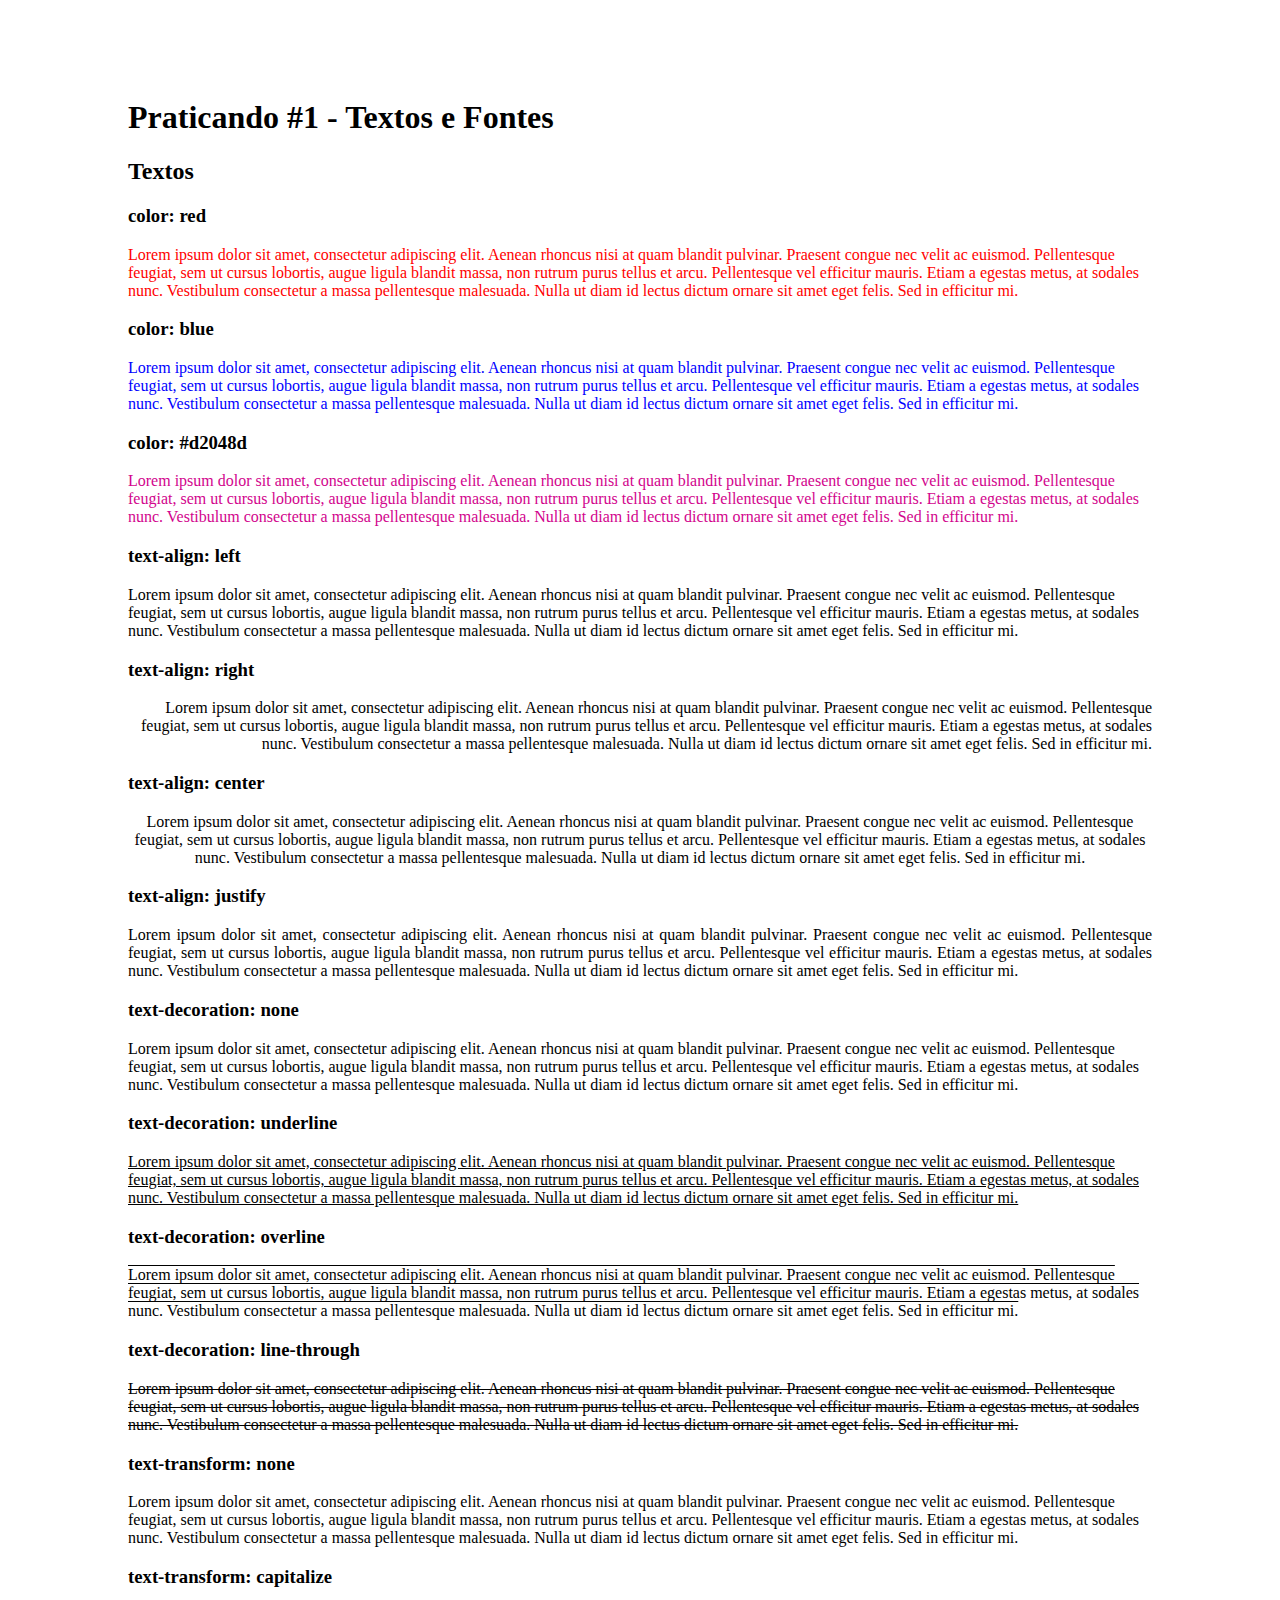
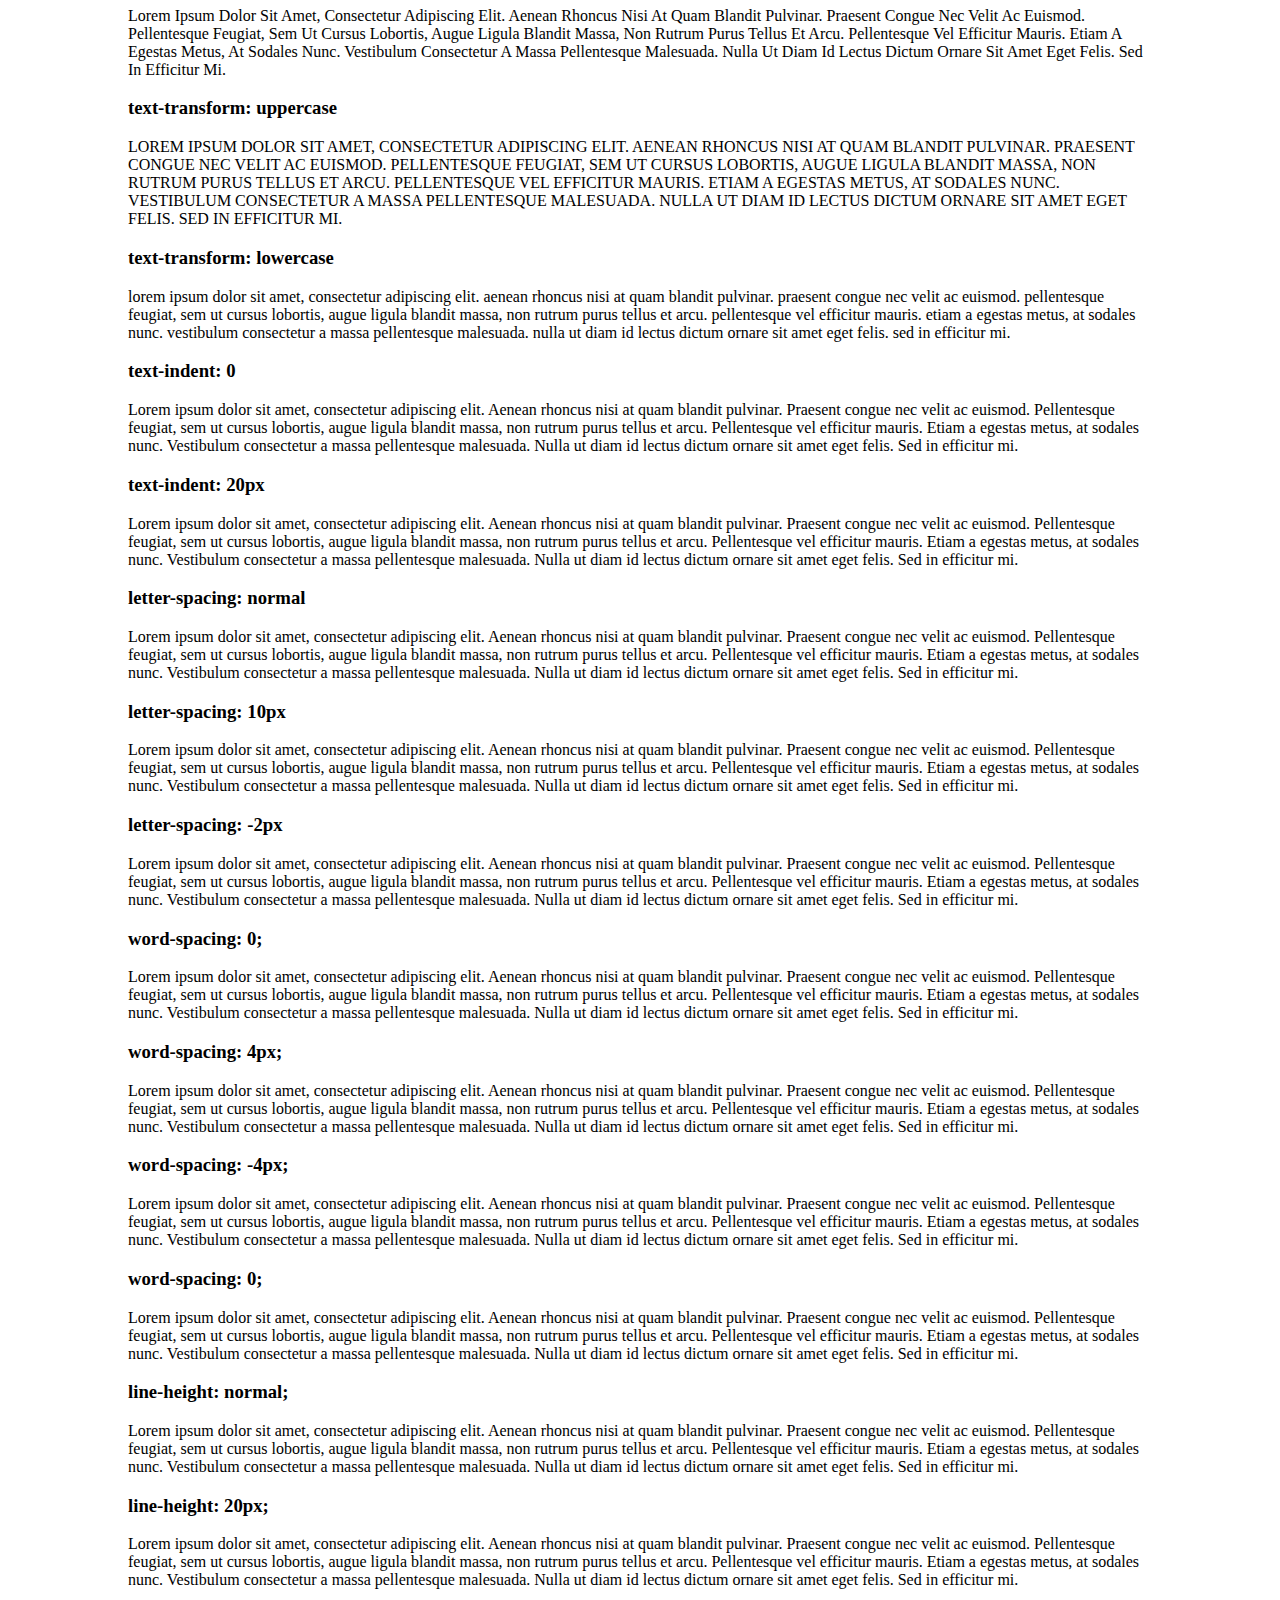
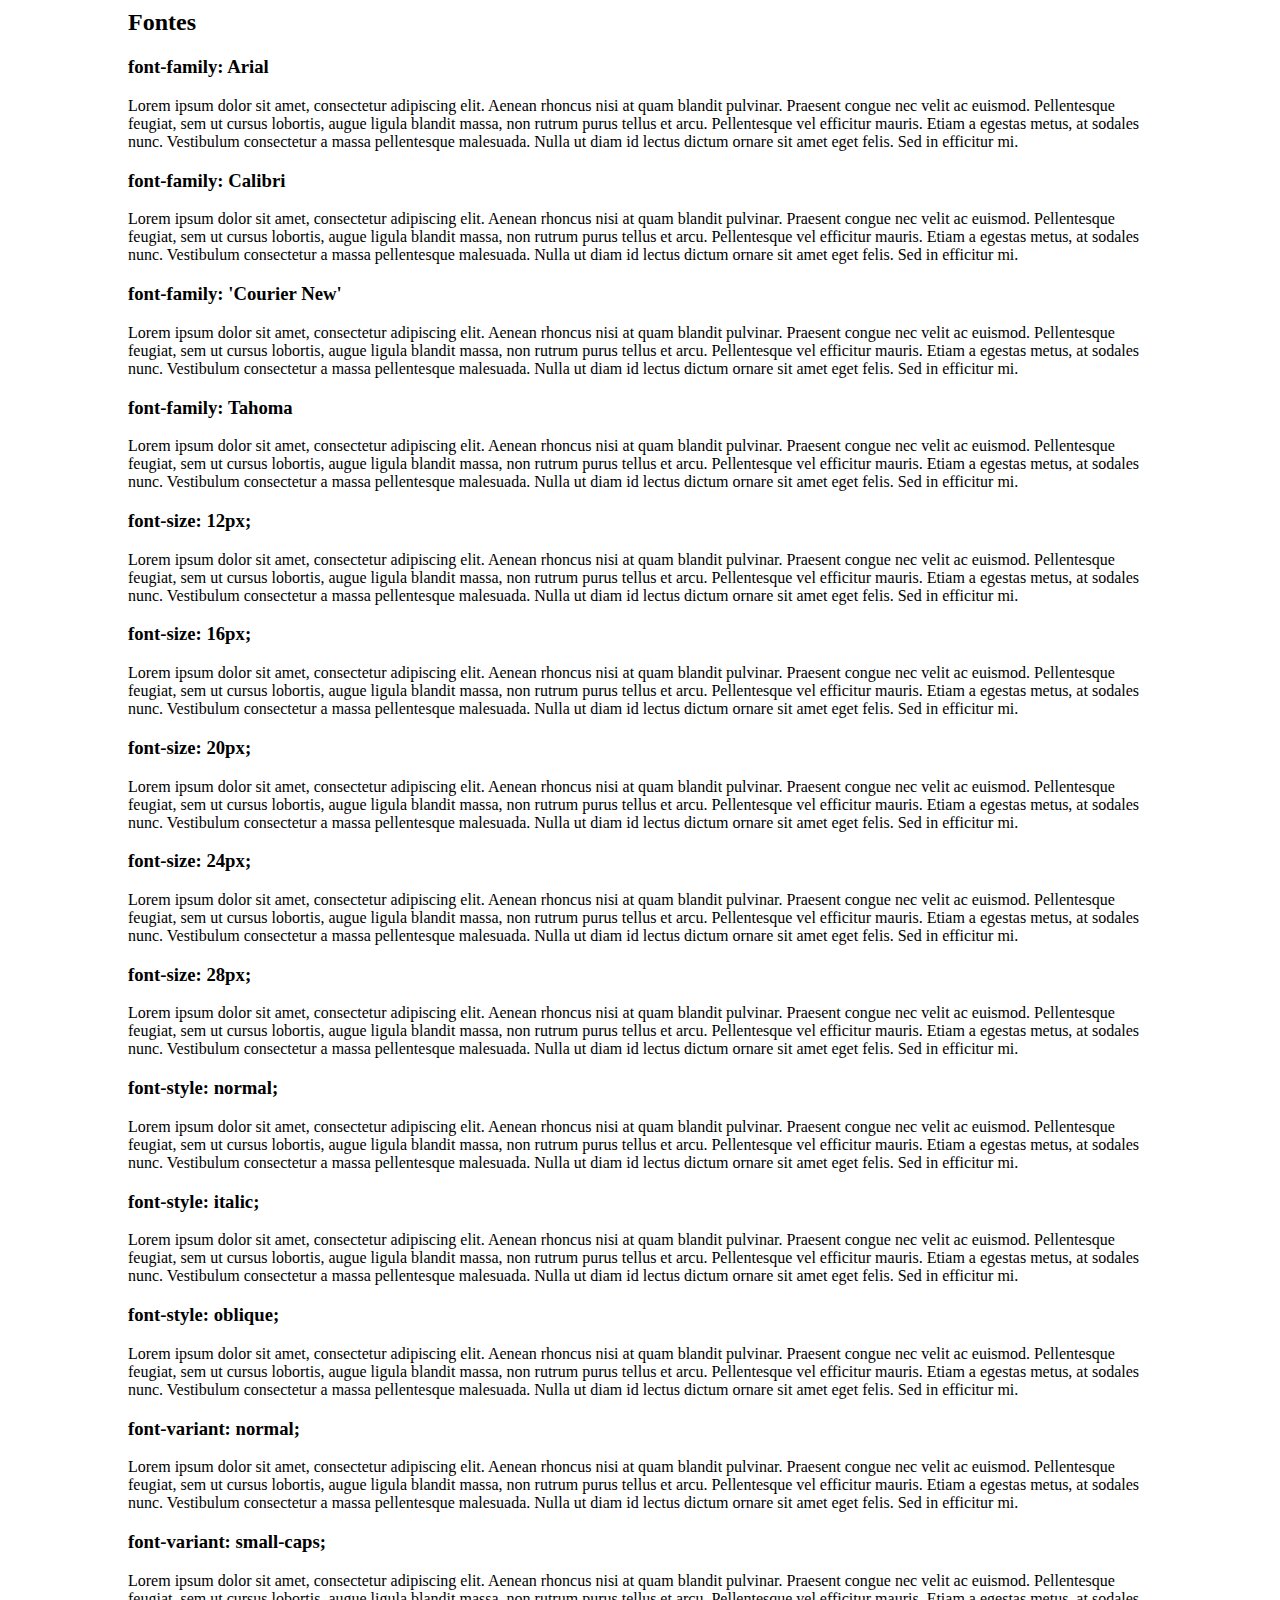
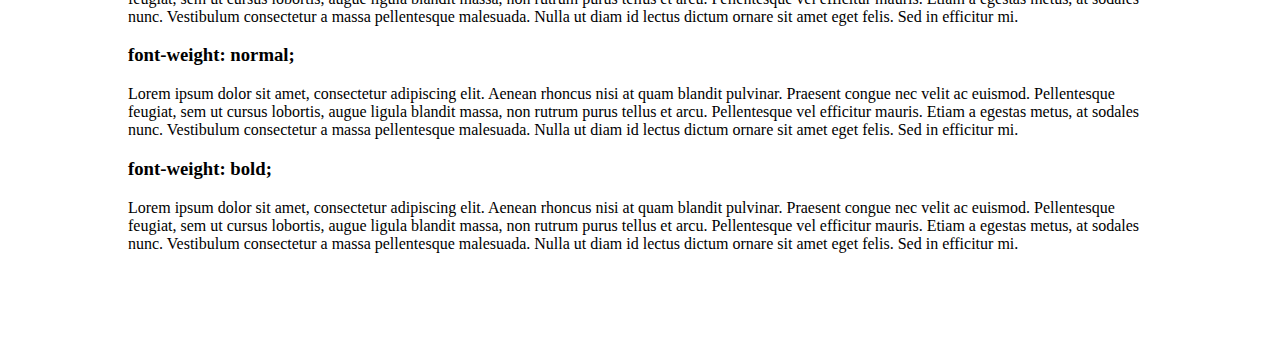
==== atividade_pratica_5/exercicio_1/main.html @ e0ffb527 "First commit" ====
<!DOCTYPE html>
<html lang="pt-br">

<head>
    <title>Exemplo de Textos e Fontes</title>
    <meta charset="UTF-8" />
    <meta name="viewport" content="width=device-width, initial-scale=1.0" />
    <style>
        body {
            padding-left: 60px;
            padding-right: 60px;
            padding-top: 50px;
            padding-bottom: 50px;
        }

        .caixa-branca {
            padding-left: 60px;
            padding-right: 60px;
            padding-top: 20px;
            padding-bottom: 20px;
        }
    </style>
</head>

<body>
    <div class="caixa-branca">
        <h1>Praticando #1 - Textos e Fontes</h1>
        <h2>Textos</h2>

        <h3>color: red</h3>
        <div class="red" style="color: red;">
            <p>
                Lorem ipsum dolor sit amet, consectetur adipiscing elit. Aenean rhoncus
                nisi at quam blandit pulvinar. Praesent congue nec velit ac euismod.
                Pellentesque feugiat, sem ut cursus lobortis, augue ligula blandit
                massa, non rutrum purus tellus et arcu. Pellentesque vel efficitur
                mauris. Etiam a egestas metus, at sodales nunc. Vestibulum consectetur a
                massa pellentesque malesuada. Nulla ut diam id lectus dictum ornare sit
                amet eget felis. Sed in efficitur mi.
            </p>
        </div>

        <h3>color: blue</h3>
        <div class="blue" style="color: blue;">
            <p>
                Lorem ipsum dolor sit amet, consectetur adipiscing elit. Aenean rhoncus
                nisi at quam blandit pulvinar. Praesent congue nec velit ac euismod.
                Pellentesque feugiat, sem ut cursus lobortis, augue ligula blandit
                massa, non rutrum purus tellus et arcu. Pellentesque vel efficitur
                mauris. Etiam a egestas metus, at sodales nunc. Vestibulum consectetur a
                massa pellentesque malesuada. Nulla ut diam id lectus dictum ornare sit
                amet eget felis. Sed in efficitur mi.
            </p>
        </div>
        
        <h3>color: #d2048d</h3>
        <div class="color1" style="color: #d2048d;">
            <p>
                Lorem ipsum dolor sit amet, consectetur adipiscing elit. Aenean rhoncus
                nisi at quam blandit pulvinar. Praesent congue nec velit ac euismod.
                Pellentesque feugiat, sem ut cursus lobortis, augue ligula blandit
                massa, non rutrum purus tellus et arcu. Pellentesque vel efficitur
                mauris. Etiam a egestas metus, at sodales nunc. Vestibulum consectetur a
                massa pellentesque malesuada. Nulla ut diam id lectus dictum ornare sit
                amet eget felis. Sed in efficitur mi.
            </p>
        </div>
        

        <h3>text-align: left</h3>
        <div style="text-align: left;">
            <p>
                Lorem ipsum dolor sit amet, consectetur adipiscing elit. Aenean rhoncus
                nisi at quam blandit pulvinar. Praesent congue nec velit ac euismod.
                Pellentesque feugiat, sem ut cursus lobortis, augue ligula blandit
                massa, non rutrum purus tellus et arcu. Pellentesque vel efficitur
                mauris. Etiam a egestas metus, at sodales nunc. Vestibulum consectetur a
                massa pellentesque malesuada. Nulla ut diam id lectus dictum ornare sit
                amet eget felis. Sed in efficitur mi.
            </p>
        </div>
        
        <h3>text-align: right</h3>
        <div style="text-align: right;">
            <p>
                Lorem ipsum dolor sit amet, consectetur adipiscing elit. Aenean rhoncus
                nisi at quam blandit pulvinar. Praesent congue nec velit ac euismod.
                Pellentesque feugiat, sem ut cursus lobortis, augue ligula blandit
                massa, non rutrum purus tellus et arcu. Pellentesque vel efficitur
                mauris. Etiam a egestas metus, at sodales nunc. Vestibulum consectetur a
                massa pellentesque malesuada. Nulla ut diam id lectus dictum ornare sit
                amet eget felis. Sed in efficitur mi.
            </p>
        </div>
        
        <h3>text-align: center</h3>
        <div style="text-align: center;">
            <p>
                Lorem ipsum dolor sit amet, consectetur adipiscing elit. Aenean rhoncus
                nisi at quam blandit pulvinar. Praesent congue nec velit ac euismod.
                Pellentesque feugiat, sem ut cursus lobortis, augue ligula blandit
                massa, non rutrum purus tellus et arcu. Pellentesque vel efficitur
                mauris. Etiam a egestas metus, at sodales nunc. Vestibulum consectetur a
                massa pellentesque malesuada. Nulla ut diam id lectus dictum ornare sit
                amet eget felis. Sed in efficitur mi.
            </p>
        </div>
        
        <h3>text-align: justify</h3>
        <div style="text-align: justify;">
            <p>
                Lorem ipsum dolor sit amet, consectetur adipiscing elit. Aenean rhoncus
                nisi at quam blandit pulvinar. Praesent congue nec velit ac euismod.
                Pellentesque feugiat, sem ut cursus lobortis, augue ligula blandit
                massa, non rutrum purus tellus et arcu. Pellentesque vel efficitur
                mauris. Etiam a egestas metus, at sodales nunc. Vestibulum consectetur a
                massa pellentesque malesuada. Nulla ut diam id lectus dictum ornare sit
                amet eget felis. Sed in efficitur mi.
            </p>
        </div>
        
        <h3>text-decoration: none</h3>
        <div style="text-decoration: none;">
            <p>
                Lorem ipsum dolor sit amet, consectetur adipiscing elit. Aenean rhoncus
                nisi at quam blandit pulvinar. Praesent congue nec velit ac euismod.
                Pellentesque feugiat, sem ut cursus lobortis, augue ligula blandit
                massa, non rutrum purus tellus et arcu. Pellentesque vel efficitur
                mauris. Etiam a egestas metus, at sodales nunc. Vestibulum consectetur a
                massa pellentesque malesuada. Nulla ut diam id lectus dictum ornare sit
                amet eget felis. Sed in efficitur mi.
            </p>
        </div>
        
        <h3>text-decoration: underline</h3>
        <div style="text-decoration: underline;">
 <p>
            Lorem ipsum dolor sit amet, consectetur adipiscing elit. Aenean rhoncus
            nisi at quam blandit pulvinar. Praesent congue nec velit ac euismod.
            Pellentesque feugiat, sem ut cursus lobortis, augue ligula blandit
            massa, non rutrum purus tellus et arcu. Pellentesque vel efficitur
            mauris. Etiam a egestas metus, at sodales nunc. Vestibulum consectetur a
            massa pellentesque malesuada. Nulla ut diam id lectus dictum ornare sit
            amet eget felis. Sed in efficitur mi.
        </p>
        </div>
       
        <h3>text-decoration: overline</h3>
        <div style="text-decoration: overline;">
<p>
            Lorem ipsum dolor sit amet, consectetur adipiscing elit. Aenean rhoncus
            nisi at quam blandit pulvinar. Praesent congue nec velit ac euismod.
            Pellentesque feugiat, sem ut cursus lobortis, augue ligula blandit
            massa, non rutrum purus tellus et arcu. Pellentesque vel efficitur
            mauris. Etiam a egestas metus, at sodales nunc. Vestibulum consectetur a
            massa pellentesque malesuada. Nulla ut diam id lectus dictum ornare sit
            amet eget felis. Sed in efficitur mi.
        </p>
        </div>
        
        <h3>text-decoration: line-through</h3>
        <div style="text-decoration: line-through;">
<p>
            Lorem ipsum dolor sit amet, consectetur adipiscing elit. Aenean rhoncus
            nisi at quam blandit pulvinar. Praesent congue nec velit ac euismod.
            Pellentesque feugiat, sem ut cursus lobortis, augue ligula blandit
            massa, non rutrum purus tellus et arcu. Pellentesque vel efficitur
            mauris. Etiam a egestas metus, at sodales nunc. Vestibulum consectetur a
            massa pellentesque malesuada. Nulla ut diam id lectus dictum ornare sit
            amet eget felis. Sed in efficitur mi.
        </p>
        </div>
        
        <h3>text-transform: none</h3>
        <div style="text-transform: none;">
<p>
            Lorem ipsum dolor sit amet, consectetur adipiscing elit. Aenean rhoncus
            nisi at quam blandit pulvinar. Praesent congue nec velit ac euismod.
            Pellentesque feugiat, sem ut cursus lobortis, augue ligula blandit
            massa, non rutrum purus tellus et arcu. Pellentesque vel efficitur
            mauris. Etiam a egestas metus, at sodales nunc. Vestibulum consectetur a
            massa pellentesque malesuada. Nulla ut diam id lectus dictum ornare sit
            amet eget felis. Sed in efficitur mi.
        </p>
        </div>
        
        <h3>text-transform: capitalize</h3>
        <div style="text-transform: capitalize;">
<p>
            Lorem ipsum dolor sit amet, consectetur adipiscing elit. Aenean rhoncus
            nisi at quam blandit pulvinar. Praesent congue nec velit ac euismod.
            Pellentesque feugiat, sem ut cursus lobortis, augue ligula blandit
            massa, non rutrum purus tellus et arcu. Pellentesque vel efficitur
            mauris. Etiam a egestas metus, at sodales nunc. Vestibulum consectetur a
            massa pellentesque malesuada. Nulla ut diam id lectus dictum ornare sit
            amet eget felis. Sed in efficitur mi.
        </p>
        </div>
        
        <h3>text-transform: uppercase</h3>
        <div style="text-transform: uppercase;">
<p>
            Lorem ipsum dolor sit amet, consectetur adipiscing elit. Aenean rhoncus
            nisi at quam blandit pulvinar. Praesent congue nec velit ac euismod.
            Pellentesque feugiat, sem ut cursus lobortis, augue ligula blandit
            massa, non rutrum purus tellus et arcu. Pellentesque vel efficitur
            mauris. Etiam a egestas metus, at sodales nunc. Vestibulum consectetur a
            massa pellentesque malesuada. Nulla ut diam id lectus dictum ornare sit
            amet eget felis. Sed in efficitur mi.
        </p>
        </div>
        
        <h3>text-transform: lowercase</h3>
        <div style="text-transform: lowercase;">
<p>
            Lorem ipsum dolor sit amet, consectetur adipiscing elit. Aenean rhoncus
            nisi at quam blandit pulvinar. Praesent congue nec velit ac euismod.
            Pellentesque feugiat, sem ut cursus lobortis, augue ligula blandit
            massa, non rutrum purus tellus et arcu. Pellentesque vel efficitur
            mauris. Etiam a egestas metus, at sodales nunc. Vestibulum consectetur a
            massa pellentesque malesuada. Nulla ut diam id lectus dictum ornare sit
            amet eget felis. Sed in efficitur mi.
        </p>
        </div>
        
        <h3>text-indent: 0</h3>
        <div style="text-indent: 0;">
<p>
            Lorem ipsum dolor sit amet, consectetur adipiscing elit. Aenean rhoncus
            nisi at quam blandit pulvinar. Praesent congue nec velit ac euismod.
            Pellentesque feugiat, sem ut cursus lobortis, augue ligula blandit
            massa, non rutrum purus tellus et arcu. Pellentesque vel efficitur
            mauris. Etiam a egestas metus, at sodales nunc. Vestibulum consectetur a
            massa pellentesque malesuada. Nulla ut diam id lectus dictum ornare sit
            amet eget felis. Sed in efficitur mi.
        </p>
        </div>
        
        <h3>text-indent: 20px</h3>
        <p>
            Lorem ipsum dolor sit amet, consectetur adipiscing elit. Aenean rhoncus
            nisi at quam blandit pulvinar. Praesent congue nec velit ac euismod.
            Pellentesque feugiat, sem ut cursus lobortis, augue ligula blandit
            massa, non rutrum purus tellus et arcu. Pellentesque vel efficitur
            mauris. Etiam a egestas metus, at sodales nunc. Vestibulum consectetur a
            massa pellentesque malesuada. Nulla ut diam id lectus dictum ornare sit
            amet eget felis. Sed in efficitur mi.
        </p>
        <h3>letter-spacing: normal</h3>
        <p>
            Lorem ipsum dolor sit amet, consectetur adipiscing elit. Aenean rhoncus
            nisi at quam blandit pulvinar. Praesent congue nec velit ac euismod.
            Pellentesque feugiat, sem ut cursus lobortis, augue ligula blandit
            massa, non rutrum purus tellus et arcu. Pellentesque vel efficitur
            mauris. Etiam a egestas metus, at sodales nunc. Vestibulum consectetur a
            massa pellentesque malesuada. Nulla ut diam id lectus dictum ornare sit
            amet eget felis. Sed in efficitur mi.
        </p>
        <h3>letter-spacing: 10px</h3>
        <p>
            Lorem ipsum dolor sit amet, consectetur adipiscing elit. Aenean rhoncus
            nisi at quam blandit pulvinar. Praesent congue nec velit ac euismod.
            Pellentesque feugiat, sem ut cursus lobortis, augue ligula blandit
            massa, non rutrum purus tellus et arcu. Pellentesque vel efficitur
            mauris. Etiam a egestas metus, at sodales nunc. Vestibulum consectetur a
            massa pellentesque malesuada. Nulla ut diam id lectus dictum ornare sit
            amet eget felis. Sed in efficitur mi.
        </p>
        <h3>letter-spacing: -2px</h3>
        <p>
            Lorem ipsum dolor sit amet, consectetur adipiscing elit. Aenean rhoncus
            nisi at quam blandit pulvinar. Praesent congue nec velit ac euismod.
            Pellentesque feugiat, sem ut cursus lobortis, augue ligula blandit
            massa, non rutrum purus tellus et arcu. Pellentesque vel efficitur
            mauris. Etiam a egestas metus, at sodales nunc. Vestibulum consectetur a
            massa pellentesque malesuada. Nulla ut diam id lectus dictum ornare sit
            amet eget felis. Sed in efficitur mi.
        </p>
        <h3>word-spacing: 0;</h3>
        <p>
            Lorem ipsum dolor sit amet, consectetur adipiscing elit. Aenean rhoncus
            nisi at quam blandit pulvinar. Praesent congue nec velit ac euismod.
            Pellentesque feugiat, sem ut cursus lobortis, augue ligula blandit
            massa, non rutrum purus tellus et arcu. Pellentesque vel efficitur
            mauris. Etiam a egestas metus, at sodales nunc. Vestibulum consectetur a
            massa pellentesque malesuada. Nulla ut diam id lectus dictum ornare sit
            amet eget felis. Sed in efficitur mi.
        </p>
        <h3>word-spacing: 4px;</h3>
        <p>
            Lorem ipsum dolor sit amet, consectetur adipiscing elit. Aenean rhoncus
            nisi at quam blandit pulvinar. Praesent congue nec velit ac euismod.
            Pellentesque feugiat, sem ut cursus lobortis, augue ligula blandit
            massa, non rutrum purus tellus et arcu. Pellentesque vel efficitur
            mauris. Etiam a egestas metus, at sodales nunc. Vestibulum consectetur a
            massa pellentesque malesuada. Nulla ut diam id lectus dictum ornare sit
            amet eget felis. Sed in efficitur mi.
        </p>
        <h3>word-spacing: -4px;</h3>
        <p>
            Lorem ipsum dolor sit amet, consectetur adipiscing elit. Aenean rhoncus
            nisi at quam blandit pulvinar. Praesent congue nec velit ac euismod.
            Pellentesque feugiat, sem ut cursus lobortis, augue ligula blandit
            massa, non rutrum purus tellus et arcu. Pellentesque vel efficitur
            mauris. Etiam a egestas metus, at sodales nunc. Vestibulum consectetur a
            massa pellentesque malesuada. Nulla ut diam id lectus dictum ornare sit
            amet eget felis. Sed in efficitur mi.
        </p>
        <h3>word-spacing: 0;</h3>
        <p>
            Lorem ipsum dolor sit amet, consectetur adipiscing elit. Aenean rhoncus
            nisi at quam blandit pulvinar. Praesent congue nec velit ac euismod.
            Pellentesque feugiat, sem ut cursus lobortis, augue ligula blandit
            massa, non rutrum purus tellus et arcu. Pellentesque vel efficitur
            mauris. Etiam a egestas metus, at sodales nunc. Vestibulum consectetur a
            massa pellentesque malesuada. Nulla ut diam id lectus dictum ornare sit
            amet eget felis. Sed in efficitur mi.
        </p>
        <h3>line-height: normal;</h3>
        <p>
            Lorem ipsum dolor sit amet, consectetur adipiscing elit. Aenean rhoncus
            nisi at quam blandit pulvinar. Praesent congue nec velit ac euismod.
            Pellentesque feugiat, sem ut cursus lobortis, augue ligula blandit
            massa, non rutrum purus tellus et arcu. Pellentesque vel efficitur
            mauris. Etiam a egestas metus, at sodales nunc. Vestibulum consectetur a
            massa pellentesque malesuada. Nulla ut diam id lectus dictum ornare sit
            amet eget felis. Sed in efficitur mi.
        </p>
        <h3>line-height: 20px;</h3>
        <p>
            Lorem ipsum dolor sit amet, consectetur adipiscing elit. Aenean rhoncus
            nisi at quam blandit pulvinar. Praesent congue nec velit ac euismod.
            Pellentesque feugiat, sem ut cursus lobortis, augue ligula blandit
            massa, non rutrum purus tellus et arcu. Pellentesque vel efficitur
            mauris. Etiam a egestas metus, at sodales nunc. Vestibulum consectetur a
            massa pellentesque malesuada. Nulla ut diam id lectus dictum ornare sit
            amet eget felis. Sed in efficitur mi.
        </p>

        <h2>Fontes</h2>

        <h3>font-family: Arial</h3>
        <p>
            Lorem ipsum dolor sit amet, consectetur adipiscing elit. Aenean rhoncus
            nisi at quam blandit pulvinar. Praesent congue nec velit ac euismod.
            Pellentesque feugiat, sem ut cursus lobortis, augue ligula blandit
            massa, non rutrum purus tellus et arcu. Pellentesque vel efficitur
            mauris. Etiam a egestas metus, at sodales nunc. Vestibulum consectetur a
            massa pellentesque malesuada. Nulla ut diam id lectus dictum ornare sit
            amet eget felis. Sed in efficitur mi.
        </p>
        <h3>font-family: Calibri</h3>
        <p>
            Lorem ipsum dolor sit amet, consectetur adipiscing elit. Aenean rhoncus
            nisi at quam blandit pulvinar. Praesent congue nec velit ac euismod.
            Pellentesque feugiat, sem ut cursus lobortis, augue ligula blandit
            massa, non rutrum purus tellus et arcu. Pellentesque vel efficitur
            mauris. Etiam a egestas metus, at sodales nunc. Vestibulum consectetur a
            massa pellentesque malesuada. Nulla ut diam id lectus dictum ornare sit
            amet eget felis. Sed in efficitur mi.
        </p>
        <h3>font-family: 'Courier New'</h3>
        <p>
            Lorem ipsum dolor sit amet, consectetur adipiscing elit. Aenean rhoncus
            nisi at quam blandit pulvinar. Praesent congue nec velit ac euismod.
            Pellentesque feugiat, sem ut cursus lobortis, augue ligula blandit
            massa, non rutrum purus tellus et arcu. Pellentesque vel efficitur
            mauris. Etiam a egestas metus, at sodales nunc. Vestibulum consectetur a
            massa pellentesque malesuada. Nulla ut diam id lectus dictum ornare sit
            amet eget felis. Sed in efficitur mi.
        </p>
        <h3>font-family: Tahoma</h3>
        <p>
            Lorem ipsum dolor sit amet, consectetur adipiscing elit. Aenean rhoncus
            nisi at quam blandit pulvinar. Praesent congue nec velit ac euismod.
            Pellentesque feugiat, sem ut cursus lobortis, augue ligula blandit
            massa, non rutrum purus tellus et arcu. Pellentesque vel efficitur
            mauris. Etiam a egestas metus, at sodales nunc. Vestibulum consectetur a
            massa pellentesque malesuada. Nulla ut diam id lectus dictum ornare sit
            amet eget felis. Sed in efficitur mi.
        </p>
        <h3>font-size: 12px;</h3>
        <p>
            Lorem ipsum dolor sit amet, consectetur adipiscing elit. Aenean rhoncus
            nisi at quam blandit pulvinar. Praesent congue nec velit ac euismod.
            Pellentesque feugiat, sem ut cursus lobortis, augue ligula blandit
            massa, non rutrum purus tellus et arcu. Pellentesque vel efficitur
            mauris. Etiam a egestas metus, at sodales nunc. Vestibulum consectetur a
            massa pellentesque malesuada. Nulla ut diam id lectus dictum ornare sit
            amet eget felis. Sed in efficitur mi.
        </p>
        <h3>font-size: 16px;</h3>
        <p>
            Lorem ipsum dolor sit amet, consectetur adipiscing elit. Aenean rhoncus
            nisi at quam blandit pulvinar. Praesent congue nec velit ac euismod.
            Pellentesque feugiat, sem ut cursus lobortis, augue ligula blandit
            massa, non rutrum purus tellus et arcu. Pellentesque vel efficitur
            mauris. Etiam a egestas metus, at sodales nunc. Vestibulum consectetur a
            massa pellentesque malesuada. Nulla ut diam id lectus dictum ornare sit
            amet eget felis. Sed in efficitur mi.
        </p>
        <h3>font-size: 20px;</h3>
        <p>
            Lorem ipsum dolor sit amet, consectetur adipiscing elit. Aenean rhoncus
            nisi at quam blandit pulvinar. Praesent congue nec velit ac euismod.
            Pellentesque feugiat, sem ut cursus lobortis, augue ligula blandit
            massa, non rutrum purus tellus et arcu. Pellentesque vel efficitur
            mauris. Etiam a egestas metus, at sodales nunc. Vestibulum consectetur a
            massa pellentesque malesuada. Nulla ut diam id lectus dictum ornare sit
            amet eget felis. Sed in efficitur mi.
        </p>
        <h3>font-size: 24px;</h3>
        <p>
            Lorem ipsum dolor sit amet, consectetur adipiscing elit. Aenean rhoncus
            nisi at quam blandit pulvinar. Praesent congue nec velit ac euismod.
            Pellentesque feugiat, sem ut cursus lobortis, augue ligula blandit
            massa, non rutrum purus tellus et arcu. Pellentesque vel efficitur
            mauris. Etiam a egestas metus, at sodales nunc. Vestibulum consectetur a
            massa pellentesque malesuada. Nulla ut diam id lectus dictum ornare sit
            amet eget felis. Sed in efficitur mi.
        </p>
        <h3>font-size: 28px;</h3>
        <p>
            Lorem ipsum dolor sit amet, consectetur adipiscing elit. Aenean rhoncus
            nisi at quam blandit pulvinar. Praesent congue nec velit ac euismod.
            Pellentesque feugiat, sem ut cursus lobortis, augue ligula blandit
            massa, non rutrum purus tellus et arcu. Pellentesque vel efficitur
            mauris. Etiam a egestas metus, at sodales nunc. Vestibulum consectetur a
            massa pellentesque malesuada. Nulla ut diam id lectus dictum ornare sit
            amet eget felis. Sed in efficitur mi.
        </p>
        <h3>font-style: normal;</h3>
        <p>
            Lorem ipsum dolor sit amet, consectetur adipiscing elit. Aenean rhoncus
            nisi at quam blandit pulvinar. Praesent congue nec velit ac euismod.
            Pellentesque feugiat, sem ut cursus lobortis, augue ligula blandit
            massa, non rutrum purus tellus et arcu. Pellentesque vel efficitur
            mauris. Etiam a egestas metus, at sodales nunc. Vestibulum consectetur a
            massa pellentesque malesuada. Nulla ut diam id lectus dictum ornare sit
            amet eget felis. Sed in efficitur mi.
        </p>
        <h3>font-style: italic;</h3>
        <p>
            Lorem ipsum dolor sit amet, consectetur adipiscing elit. Aenean rhoncus
            nisi at quam blandit pulvinar. Praesent congue nec velit ac euismod.
            Pellentesque feugiat, sem ut cursus lobortis, augue ligula blandit
            massa, non rutrum purus tellus et arcu. Pellentesque vel efficitur
            mauris. Etiam a egestas metus, at sodales nunc. Vestibulum consectetur a
            massa pellentesque malesuada. Nulla ut diam id lectus dictum ornare sit
            amet eget felis. Sed in efficitur mi.
        </p>
        <h3>font-style: oblique;</h3>
        <p>
            Lorem ipsum dolor sit amet, consectetur adipiscing elit. Aenean rhoncus
            nisi at quam blandit pulvinar. Praesent congue nec velit ac euismod.
            Pellentesque feugiat, sem ut cursus lobortis, augue ligula blandit
            massa, non rutrum purus tellus et arcu. Pellentesque vel efficitur
            mauris. Etiam a egestas metus, at sodales nunc. Vestibulum consectetur a
            massa pellentesque malesuada. Nulla ut diam id lectus dictum ornare sit
            amet eget felis. Sed in efficitur mi.
        </p>
        <h3>font-variant: normal;</h3>
        <p>
            Lorem ipsum dolor sit amet, consectetur adipiscing elit. Aenean rhoncus
            nisi at quam blandit pulvinar. Praesent congue nec velit ac euismod.
            Pellentesque feugiat, sem ut cursus lobortis, augue ligula blandit
            massa, non rutrum purus tellus et arcu. Pellentesque vel efficitur
            mauris. Etiam a egestas metus, at sodales nunc. Vestibulum consectetur a
            massa pellentesque malesuada. Nulla ut diam id lectus dictum ornare sit
            amet eget felis. Sed in efficitur mi.
        </p>
        <h3>font-variant: small-caps;</h3>
        <p>
            Lorem ipsum dolor sit amet, consectetur adipiscing elit. Aenean rhoncus
            nisi at quam blandit pulvinar. Praesent congue nec velit ac euismod.
            Pellentesque feugiat, sem ut cursus lobortis, augue ligula blandit
            massa, non rutrum purus tellus et arcu. Pellentesque vel efficitur
            mauris. Etiam a egestas metus, at sodales nunc. Vestibulum consectetur a
            massa pellentesque malesuada. Nulla ut diam id lectus dictum ornare sit
            amet eget felis. Sed in efficitur mi.
        </p>
        <h3>font-weight: normal;</h3>
        <p>
            Lorem ipsum dolor sit amet, consectetur adipiscing elit. Aenean rhoncus
            nisi at quam blandit pulvinar. Praesent congue nec velit ac euismod.
            Pellentesque feugiat, sem ut cursus lobortis, augue ligula blandit
            massa, non rutrum purus tellus et arcu. Pellentesque vel efficitur
            mauris. Etiam a egestas metus, at sodales nunc. Vestibulum consectetur a
            massa pellentesque malesuada. Nulla ut diam id lectus dictum ornare sit
            amet eget felis. Sed in efficitur mi.
        </p>
        <h3>font-weight: bold;</h3>
        <p>
            Lorem ipsum dolor sit amet, consectetur adipiscing elit. Aenean rhoncus
            nisi at quam blandit pulvinar. Praesent congue nec velit ac euismod.
            Pellentesque feugiat, sem ut cursus lobortis, augue ligula blandit
            massa, non rutrum purus tellus et arcu. Pellentesque vel efficitur
            mauris. Etiam a egestas metus, at sodales nunc. Vestibulum consectetur a
            massa pellentesque malesuada. Nulla ut diam id lectus dictum ornare sit
            amet eget felis. Sed in efficitur mi.
        </p>
    </div>
</body>

</html>
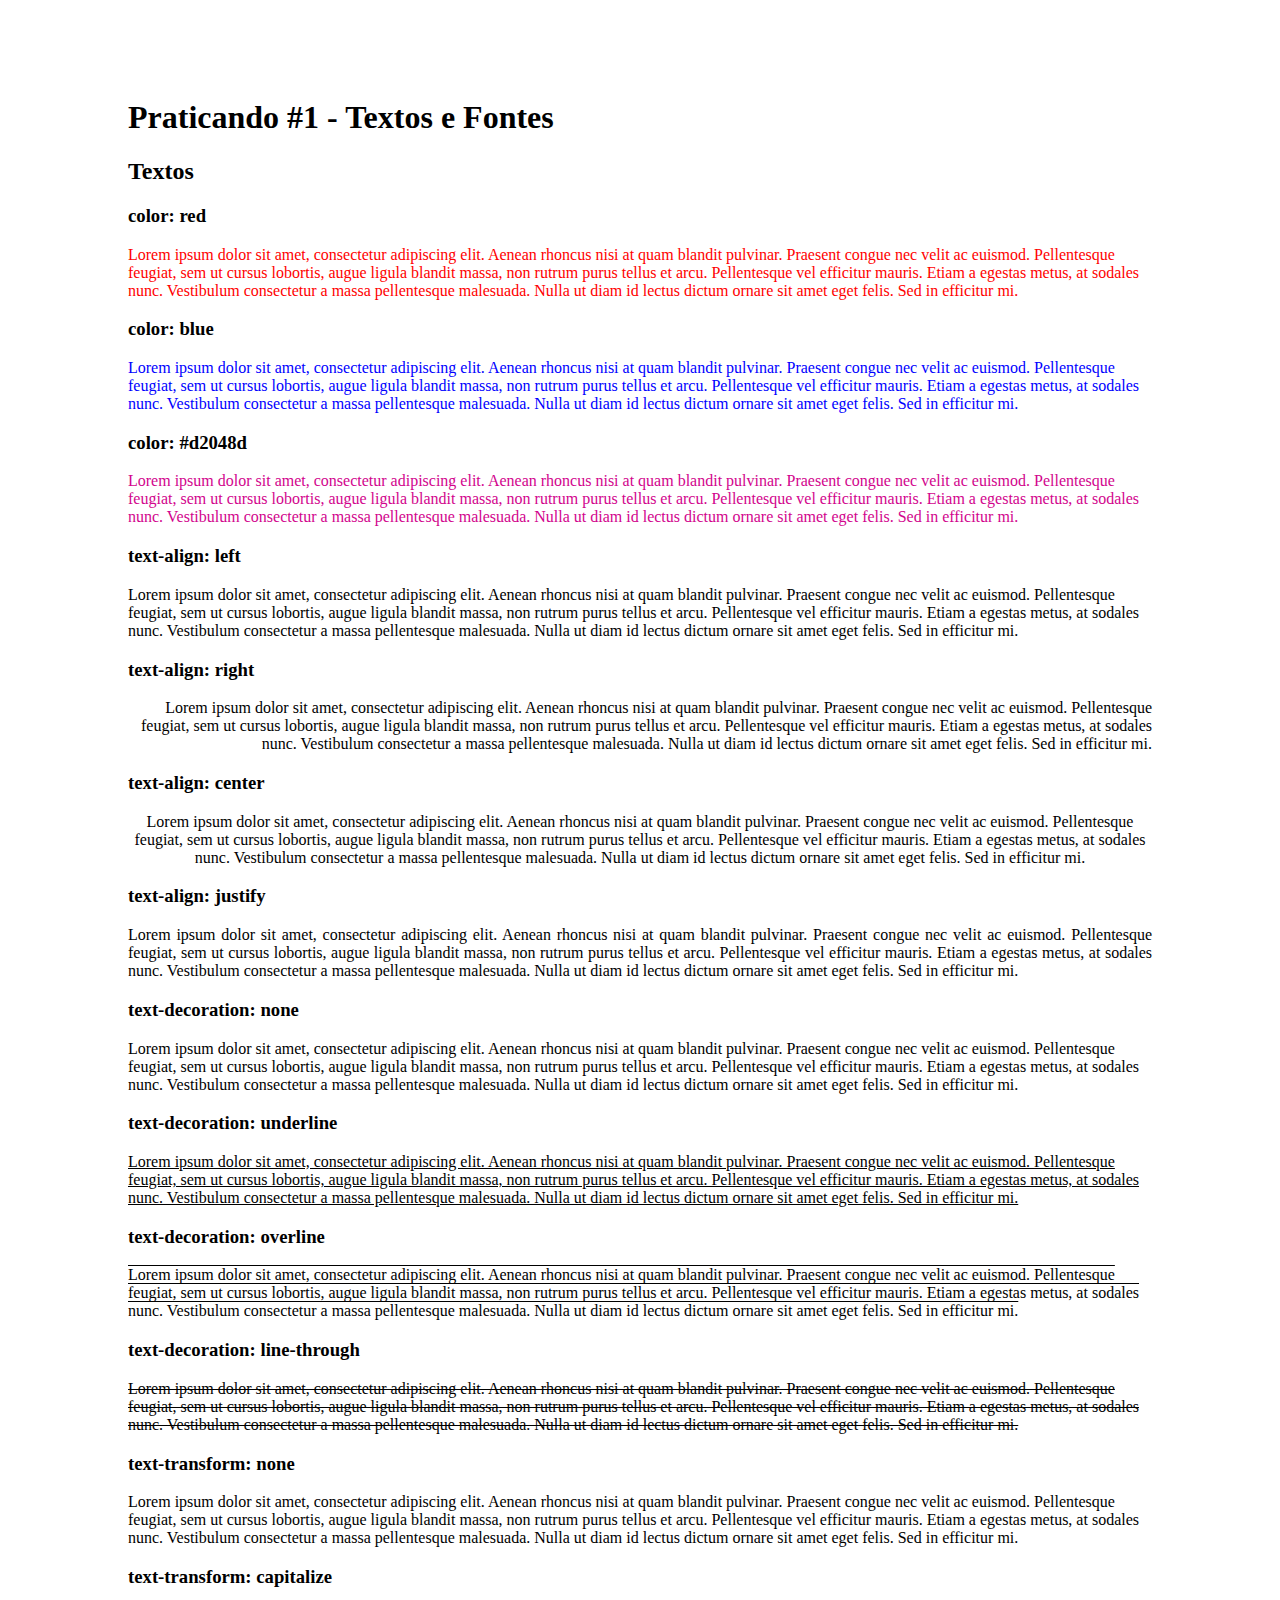
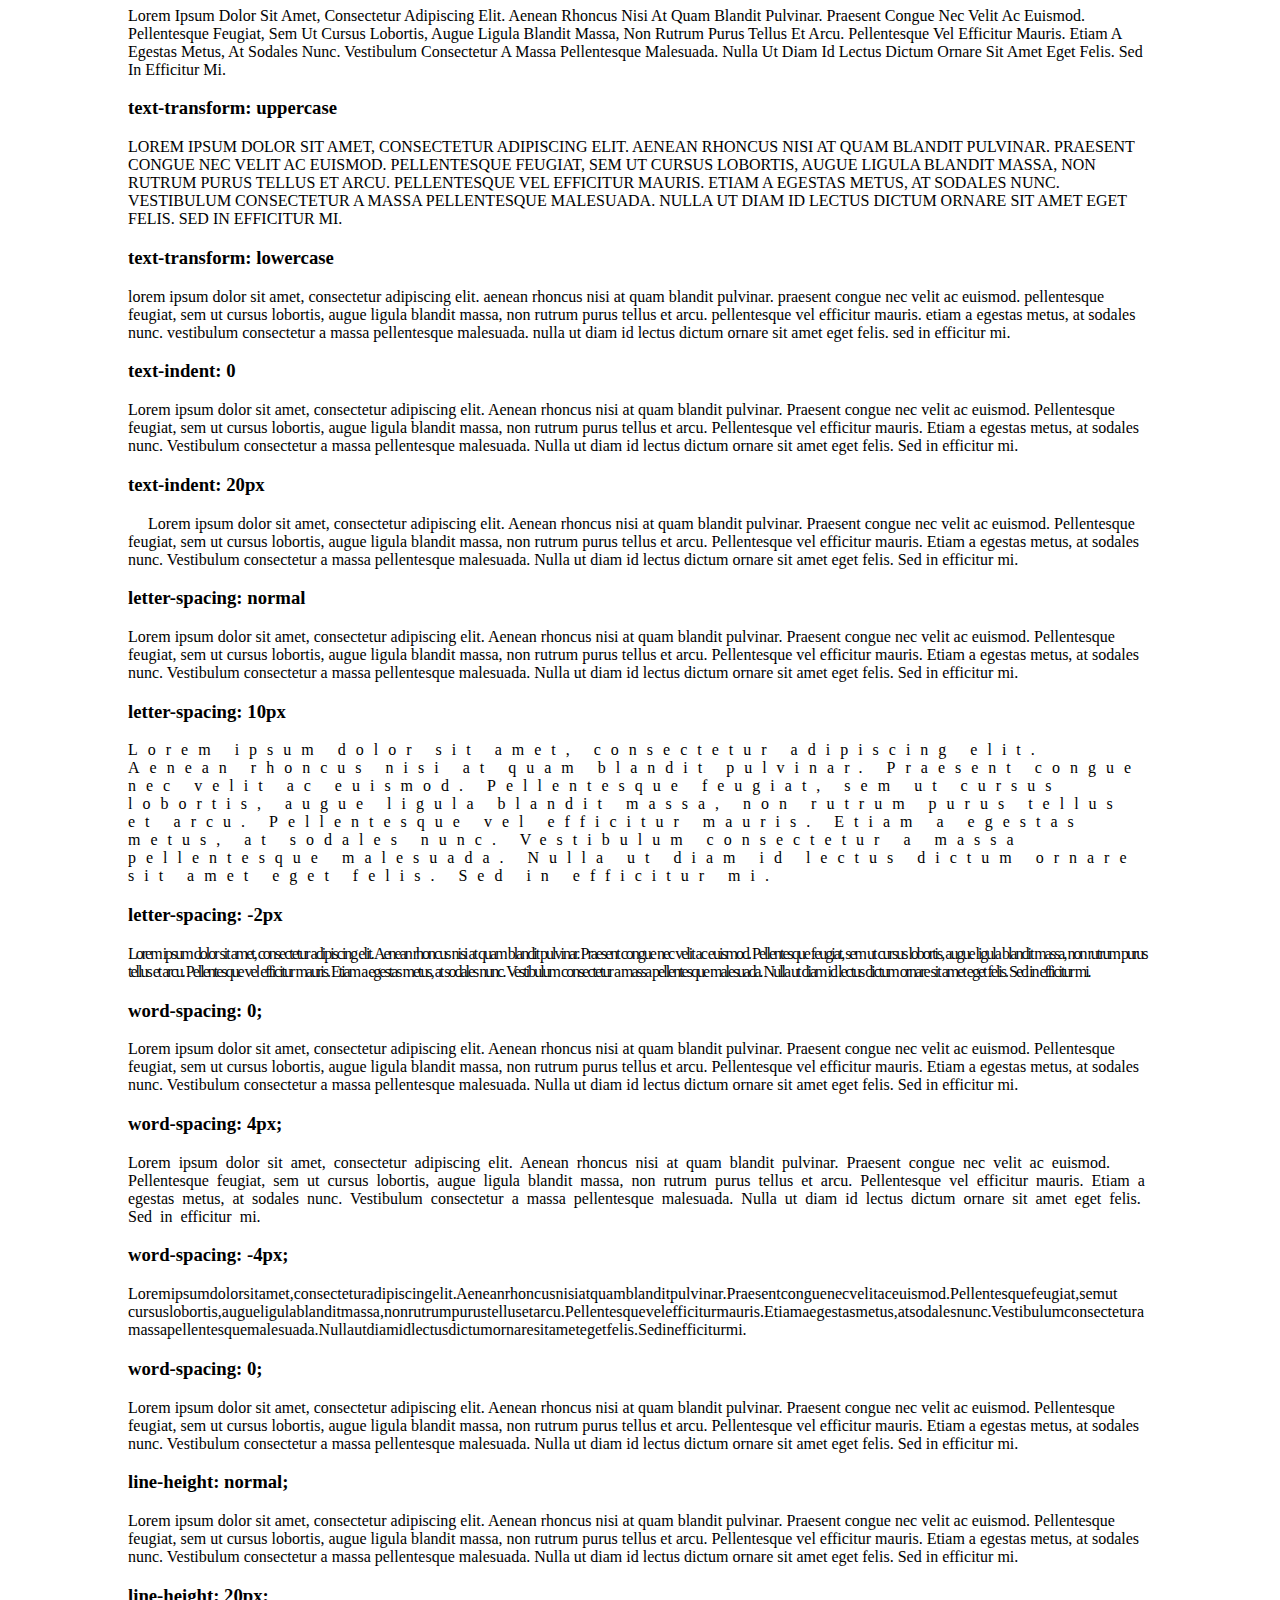
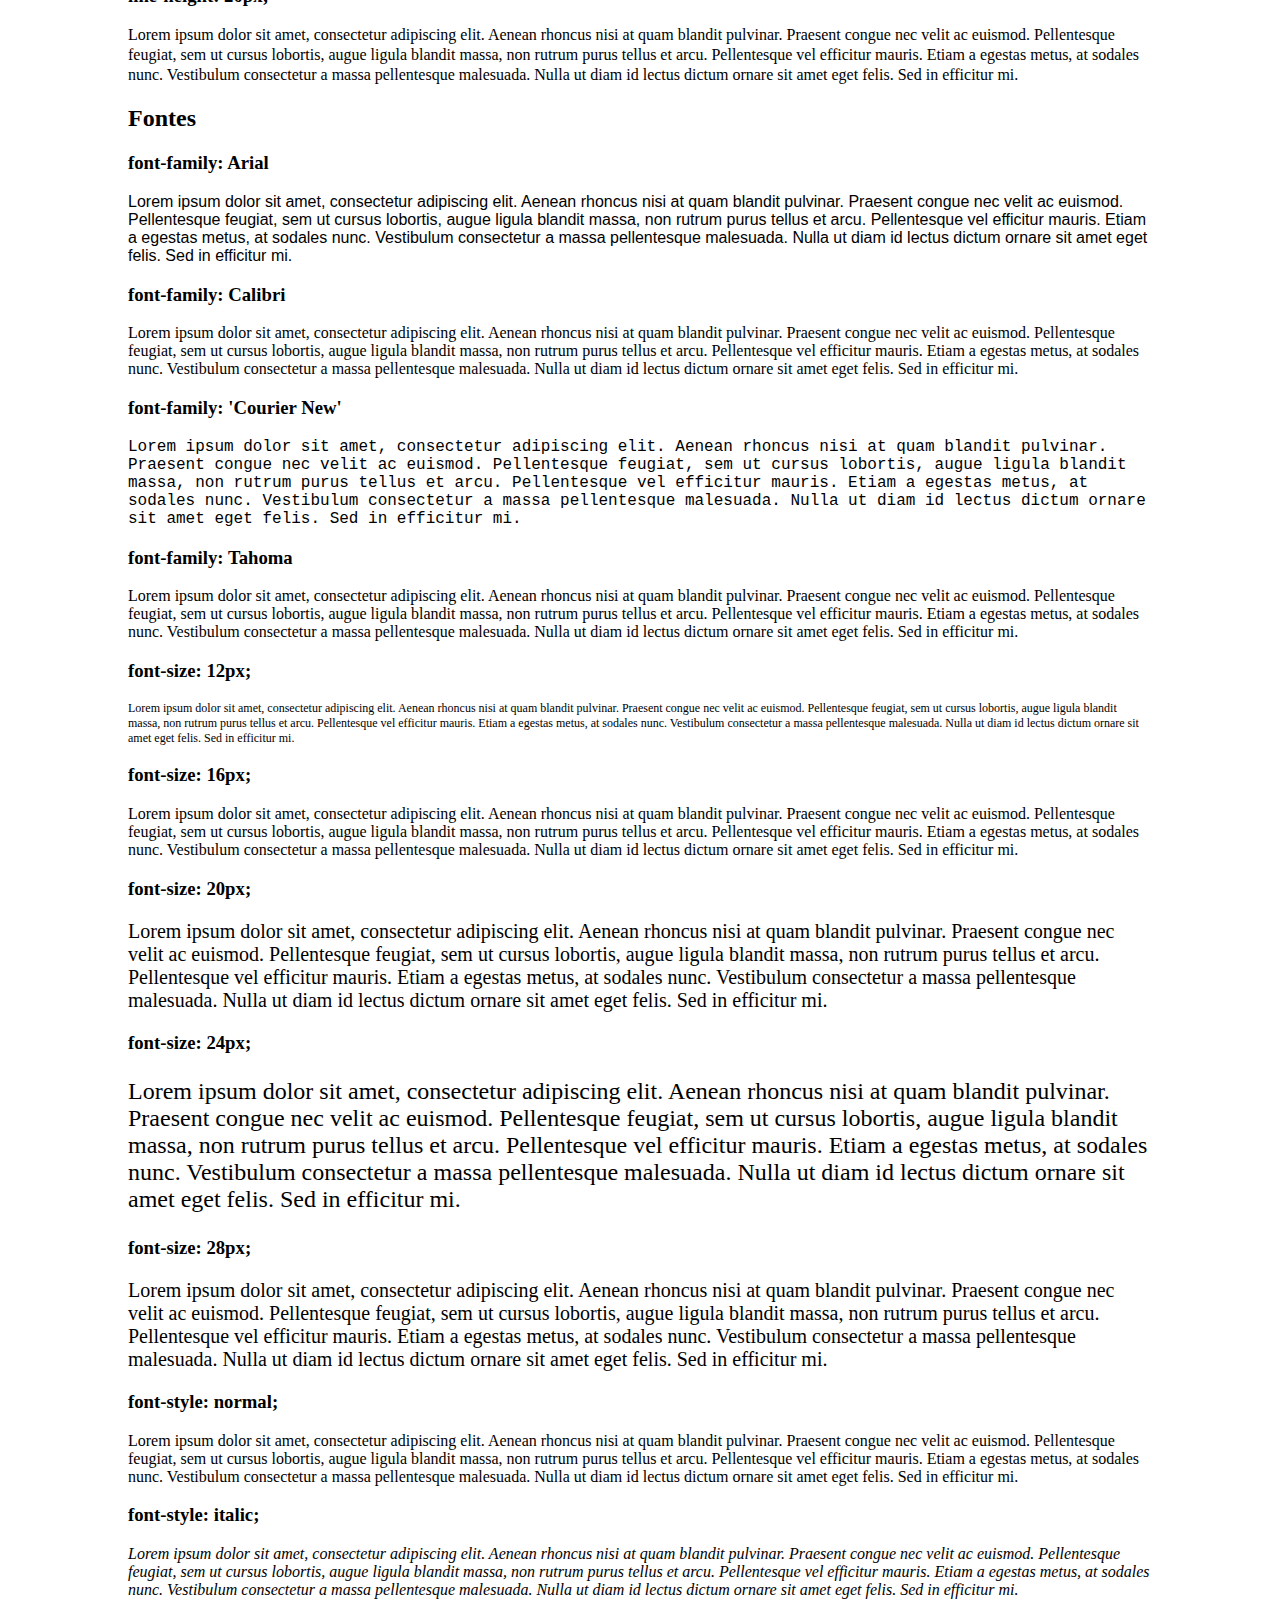
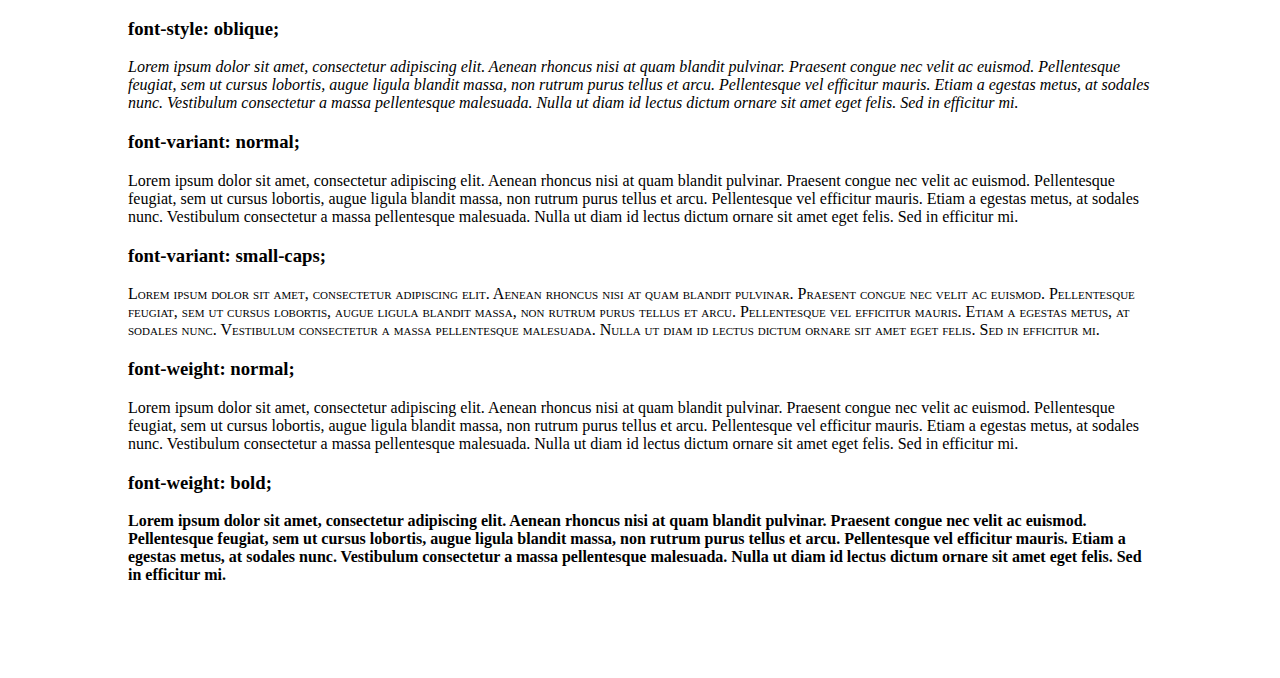
==== commit 000ce98c: "Falta fazer o ex. 2" ====
--- a/atividade_pratica_5/exercicio_1/main.html
+++ b/atividade_pratica_5/exercicio_1/main.html
@@ -52,7 +52,7 @@
                 amet eget felis. Sed in efficitur mi.
             </p>
         </div>
-        
+
         <h3>color: #d2048d</h3>
         <div class="color1" style="color: #d2048d;">
             <p>
@@ -65,7 +65,7 @@
                 amet eget felis. Sed in efficitur mi.
             </p>
         </div>
-        
+
 
         <h3>text-align: left</h3>
         <div style="text-align: left;">
@@ -79,7 +79,7 @@
                 amet eget felis. Sed in efficitur mi.
             </p>
         </div>
-        
+
         <h3>text-align: right</h3>
         <div style="text-align: right;">
             <p>
@@ -92,7 +92,7 @@
                 amet eget felis. Sed in efficitur mi.
             </p>
         </div>
-        
+
         <h3>text-align: center</h3>
         <div style="text-align: center;">
             <p>
@@ -105,7 +105,7 @@
                 amet eget felis. Sed in efficitur mi.
             </p>
         </div>
-        
+
         <h3>text-align: justify</h3>
         <div style="text-align: justify;">
             <p>
@@ -118,7 +118,7 @@
                 amet eget felis. Sed in efficitur mi.
             </p>
         </div>
-        
+
         <h3>text-decoration: none</h3>
         <div style="text-decoration: none;">
             <p>
@@ -131,374 +131,452 @@
                 amet eget felis. Sed in efficitur mi.
             </p>
         </div>
-        
+
         <h3>text-decoration: underline</h3>
         <div style="text-decoration: underline;">
- <p>
-            Lorem ipsum dolor sit amet, consectetur adipiscing elit. Aenean rhoncus
-            nisi at quam blandit pulvinar. Praesent congue nec velit ac euismod.
-            Pellentesque feugiat, sem ut cursus lobortis, augue ligula blandit
-            massa, non rutrum purus tellus et arcu. Pellentesque vel efficitur
-            mauris. Etiam a egestas metus, at sodales nunc. Vestibulum consectetur a
-            massa pellentesque malesuada. Nulla ut diam id lectus dictum ornare sit
-            amet eget felis. Sed in efficitur mi.
-        </p>
-        </div>
-       
+            <p>
+                Lorem ipsum dolor sit amet, consectetur adipiscing elit. Aenean rhoncus
+                nisi at quam blandit pulvinar. Praesent congue nec velit ac euismod.
+                Pellentesque feugiat, sem ut cursus lobortis, augue ligula blandit
+                massa, non rutrum purus tellus et arcu. Pellentesque vel efficitur
+                mauris. Etiam a egestas metus, at sodales nunc. Vestibulum consectetur a
+                massa pellentesque malesuada. Nulla ut diam id lectus dictum ornare sit
+                amet eget felis. Sed in efficitur mi.
+            </p>
+        </div>
+
         <h3>text-decoration: overline</h3>
         <div style="text-decoration: overline;">
-<p>
-            Lorem ipsum dolor sit amet, consectetur adipiscing elit. Aenean rhoncus
-            nisi at quam blandit pulvinar. Praesent congue nec velit ac euismod.
-            Pellentesque feugiat, sem ut cursus lobortis, augue ligula blandit
-            massa, non rutrum purus tellus et arcu. Pellentesque vel efficitur
-            mauris. Etiam a egestas metus, at sodales nunc. Vestibulum consectetur a
-            massa pellentesque malesuada. Nulla ut diam id lectus dictum ornare sit
-            amet eget felis. Sed in efficitur mi.
-        </p>
-        </div>
-        
+            <p>
+                Lorem ipsum dolor sit amet, consectetur adipiscing elit. Aenean rhoncus
+                nisi at quam blandit pulvinar. Praesent congue nec velit ac euismod.
+                Pellentesque feugiat, sem ut cursus lobortis, augue ligula blandit
+                massa, non rutrum purus tellus et arcu. Pellentesque vel efficitur
+                mauris. Etiam a egestas metus, at sodales nunc. Vestibulum consectetur a
+                massa pellentesque malesuada. Nulla ut diam id lectus dictum ornare sit
+                amet eget felis. Sed in efficitur mi.
+            </p>
+        </div>
+
         <h3>text-decoration: line-through</h3>
         <div style="text-decoration: line-through;">
-<p>
-            Lorem ipsum dolor sit amet, consectetur adipiscing elit. Aenean rhoncus
-            nisi at quam blandit pulvinar. Praesent congue nec velit ac euismod.
-            Pellentesque feugiat, sem ut cursus lobortis, augue ligula blandit
-            massa, non rutrum purus tellus et arcu. Pellentesque vel efficitur
-            mauris. Etiam a egestas metus, at sodales nunc. Vestibulum consectetur a
-            massa pellentesque malesuada. Nulla ut diam id lectus dictum ornare sit
-            amet eget felis. Sed in efficitur mi.
-        </p>
-        </div>
-        
+            <p>
+                Lorem ipsum dolor sit amet, consectetur adipiscing elit. Aenean rhoncus
+                nisi at quam blandit pulvinar. Praesent congue nec velit ac euismod.
+                Pellentesque feugiat, sem ut cursus lobortis, augue ligula blandit
+                massa, non rutrum purus tellus et arcu. Pellentesque vel efficitur
+                mauris. Etiam a egestas metus, at sodales nunc. Vestibulum consectetur a
+                massa pellentesque malesuada. Nulla ut diam id lectus dictum ornare sit
+                amet eget felis. Sed in efficitur mi.
+            </p>
+        </div>
+
         <h3>text-transform: none</h3>
         <div style="text-transform: none;">
-<p>
-            Lorem ipsum dolor sit amet, consectetur adipiscing elit. Aenean rhoncus
-            nisi at quam blandit pulvinar. Praesent congue nec velit ac euismod.
-            Pellentesque feugiat, sem ut cursus lobortis, augue ligula blandit
-            massa, non rutrum purus tellus et arcu. Pellentesque vel efficitur
-            mauris. Etiam a egestas metus, at sodales nunc. Vestibulum consectetur a
-            massa pellentesque malesuada. Nulla ut diam id lectus dictum ornare sit
-            amet eget felis. Sed in efficitur mi.
-        </p>
-        </div>
-        
+            <p>
+                Lorem ipsum dolor sit amet, consectetur adipiscing elit. Aenean rhoncus
+                nisi at quam blandit pulvinar. Praesent congue nec velit ac euismod.
+                Pellentesque feugiat, sem ut cursus lobortis, augue ligula blandit
+                massa, non rutrum purus tellus et arcu. Pellentesque vel efficitur
+                mauris. Etiam a egestas metus, at sodales nunc. Vestibulum consectetur a
+                massa pellentesque malesuada. Nulla ut diam id lectus dictum ornare sit
+                amet eget felis. Sed in efficitur mi.
+            </p>
+        </div>
+
         <h3>text-transform: capitalize</h3>
         <div style="text-transform: capitalize;">
-<p>
-            Lorem ipsum dolor sit amet, consectetur adipiscing elit. Aenean rhoncus
-            nisi at quam blandit pulvinar. Praesent congue nec velit ac euismod.
-            Pellentesque feugiat, sem ut cursus lobortis, augue ligula blandit
-            massa, non rutrum purus tellus et arcu. Pellentesque vel efficitur
-            mauris. Etiam a egestas metus, at sodales nunc. Vestibulum consectetur a
-            massa pellentesque malesuada. Nulla ut diam id lectus dictum ornare sit
-            amet eget felis. Sed in efficitur mi.
-        </p>
-        </div>
-        
+            <p>
+                Lorem ipsum dolor sit amet, consectetur adipiscing elit. Aenean rhoncus
+                nisi at quam blandit pulvinar. Praesent congue nec velit ac euismod.
+                Pellentesque feugiat, sem ut cursus lobortis, augue ligula blandit
+                massa, non rutrum purus tellus et arcu. Pellentesque vel efficitur
+                mauris. Etiam a egestas metus, at sodales nunc. Vestibulum consectetur a
+                massa pellentesque malesuada. Nulla ut diam id lectus dictum ornare sit
+                amet eget felis. Sed in efficitur mi.
+            </p>
+        </div>
+
         <h3>text-transform: uppercase</h3>
         <div style="text-transform: uppercase;">
-<p>
-            Lorem ipsum dolor sit amet, consectetur adipiscing elit. Aenean rhoncus
-            nisi at quam blandit pulvinar. Praesent congue nec velit ac euismod.
-            Pellentesque feugiat, sem ut cursus lobortis, augue ligula blandit
-            massa, non rutrum purus tellus et arcu. Pellentesque vel efficitur
-            mauris. Etiam a egestas metus, at sodales nunc. Vestibulum consectetur a
-            massa pellentesque malesuada. Nulla ut diam id lectus dictum ornare sit
-            amet eget felis. Sed in efficitur mi.
-        </p>
-        </div>
-        
+            <p>
+                Lorem ipsum dolor sit amet, consectetur adipiscing elit. Aenean rhoncus
+                nisi at quam blandit pulvinar. Praesent congue nec velit ac euismod.
+                Pellentesque feugiat, sem ut cursus lobortis, augue ligula blandit
+                massa, non rutrum purus tellus et arcu. Pellentesque vel efficitur
+                mauris. Etiam a egestas metus, at sodales nunc. Vestibulum consectetur a
+                massa pellentesque malesuada. Nulla ut diam id lectus dictum ornare sit
+                amet eget felis. Sed in efficitur mi.
+            </p>
+        </div>
+
         <h3>text-transform: lowercase</h3>
         <div style="text-transform: lowercase;">
-<p>
-            Lorem ipsum dolor sit amet, consectetur adipiscing elit. Aenean rhoncus
-            nisi at quam blandit pulvinar. Praesent congue nec velit ac euismod.
-            Pellentesque feugiat, sem ut cursus lobortis, augue ligula blandit
-            massa, non rutrum purus tellus et arcu. Pellentesque vel efficitur
-            mauris. Etiam a egestas metus, at sodales nunc. Vestibulum consectetur a
-            massa pellentesque malesuada. Nulla ut diam id lectus dictum ornare sit
-            amet eget felis. Sed in efficitur mi.
-        </p>
-        </div>
-        
+            <p>
+                Lorem ipsum dolor sit amet, consectetur adipiscing elit. Aenean rhoncus
+                nisi at quam blandit pulvinar. Praesent congue nec velit ac euismod.
+                Pellentesque feugiat, sem ut cursus lobortis, augue ligula blandit
+                massa, non rutrum purus tellus et arcu. Pellentesque vel efficitur
+                mauris. Etiam a egestas metus, at sodales nunc. Vestibulum consectetur a
+                massa pellentesque malesuada. Nulla ut diam id lectus dictum ornare sit
+                amet eget felis. Sed in efficitur mi.
+            </p>
+        </div>
+
         <h3>text-indent: 0</h3>
         <div style="text-indent: 0;">
-<p>
-            Lorem ipsum dolor sit amet, consectetur adipiscing elit. Aenean rhoncus
-            nisi at quam blandit pulvinar. Praesent congue nec velit ac euismod.
-            Pellentesque feugiat, sem ut cursus lobortis, augue ligula blandit
-            massa, non rutrum purus tellus et arcu. Pellentesque vel efficitur
-            mauris. Etiam a egestas metus, at sodales nunc. Vestibulum consectetur a
-            massa pellentesque malesuada. Nulla ut diam id lectus dictum ornare sit
-            amet eget felis. Sed in efficitur mi.
-        </p>
-        </div>
-        
+            <p>
+                Lorem ipsum dolor sit amet, consectetur adipiscing elit. Aenean rhoncus
+                nisi at quam blandit pulvinar. Praesent congue nec velit ac euismod.
+                Pellentesque feugiat, sem ut cursus lobortis, augue ligula blandit
+                massa, non rutrum purus tellus et arcu. Pellentesque vel efficitur
+                mauris. Etiam a egestas metus, at sodales nunc. Vestibulum consectetur a
+                massa pellentesque malesuada. Nulla ut diam id lectus dictum ornare sit
+                amet eget felis. Sed in efficitur mi.
+            </p>
+        </div>
+
         <h3>text-indent: 20px</h3>
-        <p>
-            Lorem ipsum dolor sit amet, consectetur adipiscing elit. Aenean rhoncus
-            nisi at quam blandit pulvinar. Praesent congue nec velit ac euismod.
-            Pellentesque feugiat, sem ut cursus lobortis, augue ligula blandit
-            massa, non rutrum purus tellus et arcu. Pellentesque vel efficitur
-            mauris. Etiam a egestas metus, at sodales nunc. Vestibulum consectetur a
-            massa pellentesque malesuada. Nulla ut diam id lectus dictum ornare sit
-            amet eget felis. Sed in efficitur mi.
-        </p>
+        <div style="text-indent: 20px;">
+            <p>
+                Lorem ipsum dolor sit amet, consectetur adipiscing elit. Aenean rhoncus
+                nisi at quam blandit pulvinar. Praesent congue nec velit ac euismod.
+                Pellentesque feugiat, sem ut cursus lobortis, augue ligula blandit
+                massa, non rutrum purus tellus et arcu. Pellentesque vel efficitur
+                mauris. Etiam a egestas metus, at sodales nunc. Vestibulum consectetur a
+                massa pellentesque malesuada. Nulla ut diam id lectus dictum ornare sit
+                amet eget felis. Sed in efficitur mi.
+            </p>
+        </div>
+
         <h3>letter-spacing: normal</h3>
-        <p>
-            Lorem ipsum dolor sit amet, consectetur adipiscing elit. Aenean rhoncus
-            nisi at quam blandit pulvinar. Praesent congue nec velit ac euismod.
-            Pellentesque feugiat, sem ut cursus lobortis, augue ligula blandit
-            massa, non rutrum purus tellus et arcu. Pellentesque vel efficitur
-            mauris. Etiam a egestas metus, at sodales nunc. Vestibulum consectetur a
-            massa pellentesque malesuada. Nulla ut diam id lectus dictum ornare sit
-            amet eget felis. Sed in efficitur mi.
-        </p>
+        <div style="letter-spacing: normal;">
+            <p>
+                Lorem ipsum dolor sit amet, consectetur adipiscing elit. Aenean rhoncus
+                nisi at quam blandit pulvinar. Praesent congue nec velit ac euismod.
+                Pellentesque feugiat, sem ut cursus lobortis, augue ligula blandit
+                massa, non rutrum purus tellus et arcu. Pellentesque vel efficitur
+                mauris. Etiam a egestas metus, at sodales nunc. Vestibulum consectetur a
+                massa pellentesque malesuada. Nulla ut diam id lectus dictum ornare sit
+                amet eget felis. Sed in efficitur mi.
+            </p>
+        </div>
+
         <h3>letter-spacing: 10px</h3>
-        <p>
-            Lorem ipsum dolor sit amet, consectetur adipiscing elit. Aenean rhoncus
-            nisi at quam blandit pulvinar. Praesent congue nec velit ac euismod.
-            Pellentesque feugiat, sem ut cursus lobortis, augue ligula blandit
-            massa, non rutrum purus tellus et arcu. Pellentesque vel efficitur
-            mauris. Etiam a egestas metus, at sodales nunc. Vestibulum consectetur a
-            massa pellentesque malesuada. Nulla ut diam id lectus dictum ornare sit
-            amet eget felis. Sed in efficitur mi.
-        </p>
+        <div style="letter-spacing: 10px;">
+            <p>
+                Lorem ipsum dolor sit amet, consectetur adipiscing elit. Aenean rhoncus
+                nisi at quam blandit pulvinar. Praesent congue nec velit ac euismod.
+                Pellentesque feugiat, sem ut cursus lobortis, augue ligula blandit
+                massa, non rutrum purus tellus et arcu. Pellentesque vel efficitur
+                mauris. Etiam a egestas metus, at sodales nunc. Vestibulum consectetur a
+                massa pellentesque malesuada. Nulla ut diam id lectus dictum ornare sit
+                amet eget felis. Sed in efficitur mi.
+            </p>
+        </div>
+
         <h3>letter-spacing: -2px</h3>
-        <p>
-            Lorem ipsum dolor sit amet, consectetur adipiscing elit. Aenean rhoncus
-            nisi at quam blandit pulvinar. Praesent congue nec velit ac euismod.
-            Pellentesque feugiat, sem ut cursus lobortis, augue ligula blandit
-            massa, non rutrum purus tellus et arcu. Pellentesque vel efficitur
-            mauris. Etiam a egestas metus, at sodales nunc. Vestibulum consectetur a
-            massa pellentesque malesuada. Nulla ut diam id lectus dictum ornare sit
-            amet eget felis. Sed in efficitur mi.
-        </p>
+        <div style="letter-spacing: -2px;">
+            <p>
+                Lorem ipsum dolor sit amet, consectetur adipiscing elit. Aenean rhoncus
+                nisi at quam blandit pulvinar. Praesent congue nec velit ac euismod.
+                Pellentesque feugiat, sem ut cursus lobortis, augue ligula blandit
+                massa, non rutrum purus tellus et arcu. Pellentesque vel efficitur
+                mauris. Etiam a egestas metus, at sodales nunc. Vestibulum consectetur a
+                massa pellentesque malesuada. Nulla ut diam id lectus dictum ornare sit
+                amet eget felis. Sed in efficitur mi.
+            </p>
+        </div>
+
         <h3>word-spacing: 0;</h3>
-        <p>
-            Lorem ipsum dolor sit amet, consectetur adipiscing elit. Aenean rhoncus
-            nisi at quam blandit pulvinar. Praesent congue nec velit ac euismod.
-            Pellentesque feugiat, sem ut cursus lobortis, augue ligula blandit
-            massa, non rutrum purus tellus et arcu. Pellentesque vel efficitur
-            mauris. Etiam a egestas metus, at sodales nunc. Vestibulum consectetur a
-            massa pellentesque malesuada. Nulla ut diam id lectus dictum ornare sit
-            amet eget felis. Sed in efficitur mi.
-        </p>
+        <div style="word-spacing: 0;">
+            <p>
+                Lorem ipsum dolor sit amet, consectetur adipiscing elit. Aenean rhoncus
+                nisi at quam blandit pulvinar. Praesent congue nec velit ac euismod.
+                Pellentesque feugiat, sem ut cursus lobortis, augue ligula blandit
+                massa, non rutrum purus tellus et arcu. Pellentesque vel efficitur
+                mauris. Etiam a egestas metus, at sodales nunc. Vestibulum consectetur a
+                massa pellentesque malesuada. Nulla ut diam id lectus dictum ornare sit
+                amet eget felis. Sed in efficitur mi.
+            </p>
+        </div>
+
         <h3>word-spacing: 4px;</h3>
-        <p>
-            Lorem ipsum dolor sit amet, consectetur adipiscing elit. Aenean rhoncus
-            nisi at quam blandit pulvinar. Praesent congue nec velit ac euismod.
-            Pellentesque feugiat, sem ut cursus lobortis, augue ligula blandit
-            massa, non rutrum purus tellus et arcu. Pellentesque vel efficitur
-            mauris. Etiam a egestas metus, at sodales nunc. Vestibulum consectetur a
-            massa pellentesque malesuada. Nulla ut diam id lectus dictum ornare sit
-            amet eget felis. Sed in efficitur mi.
-        </p>
+        <div style="word-spacing: 4px;">
+            <p>
+                Lorem ipsum dolor sit amet, consectetur adipiscing elit. Aenean rhoncus
+                nisi at quam blandit pulvinar. Praesent congue nec velit ac euismod.
+                Pellentesque feugiat, sem ut cursus lobortis, augue ligula blandit
+                massa, non rutrum purus tellus et arcu. Pellentesque vel efficitur
+                mauris. Etiam a egestas metus, at sodales nunc. Vestibulum consectetur a
+                massa pellentesque malesuada. Nulla ut diam id lectus dictum ornare sit
+                amet eget felis. Sed in efficitur mi.
+            </p>
+        </div>
+
         <h3>word-spacing: -4px;</h3>
-        <p>
-            Lorem ipsum dolor sit amet, consectetur adipiscing elit. Aenean rhoncus
-            nisi at quam blandit pulvinar. Praesent congue nec velit ac euismod.
-            Pellentesque feugiat, sem ut cursus lobortis, augue ligula blandit
-            massa, non rutrum purus tellus et arcu. Pellentesque vel efficitur
-            mauris. Etiam a egestas metus, at sodales nunc. Vestibulum consectetur a
-            massa pellentesque malesuada. Nulla ut diam id lectus dictum ornare sit
-            amet eget felis. Sed in efficitur mi.
-        </p>
+        <div style="word-spacing: -4px;">
+            <p>
+                Lorem ipsum dolor sit amet, consectetur adipiscing elit. Aenean rhoncus
+                nisi at quam blandit pulvinar. Praesent congue nec velit ac euismod.
+                Pellentesque feugiat, sem ut cursus lobortis, augue ligula blandit
+                massa, non rutrum purus tellus et arcu. Pellentesque vel efficitur
+                mauris. Etiam a egestas metus, at sodales nunc. Vestibulum consectetur a
+                massa pellentesque malesuada. Nulla ut diam id lectus dictum ornare sit
+                amet eget felis. Sed in efficitur mi.
+            </p>
+        </div>
+
         <h3>word-spacing: 0;</h3>
-        <p>
-            Lorem ipsum dolor sit amet, consectetur adipiscing elit. Aenean rhoncus
-            nisi at quam blandit pulvinar. Praesent congue nec velit ac euismod.
-            Pellentesque feugiat, sem ut cursus lobortis, augue ligula blandit
-            massa, non rutrum purus tellus et arcu. Pellentesque vel efficitur
-            mauris. Etiam a egestas metus, at sodales nunc. Vestibulum consectetur a
-            massa pellentesque malesuada. Nulla ut diam id lectus dictum ornare sit
-            amet eget felis. Sed in efficitur mi.
-        </p>
+        <div style="word-spacing: 0;">
+            <p>
+                Lorem ipsum dolor sit amet, consectetur adipiscing elit. Aenean rhoncus
+                nisi at quam blandit pulvinar. Praesent congue nec velit ac euismod.
+                Pellentesque feugiat, sem ut cursus lobortis, augue ligula blandit
+                massa, non rutrum purus tellus et arcu. Pellentesque vel efficitur
+                mauris. Etiam a egestas metus, at sodales nunc. Vestibulum consectetur a
+                massa pellentesque malesuada. Nulla ut diam id lectus dictum ornare sit
+                amet eget felis. Sed in efficitur mi.
+            </p>
+        </div>
+
         <h3>line-height: normal;</h3>
-        <p>
-            Lorem ipsum dolor sit amet, consectetur adipiscing elit. Aenean rhoncus
-            nisi at quam blandit pulvinar. Praesent congue nec velit ac euismod.
-            Pellentesque feugiat, sem ut cursus lobortis, augue ligula blandit
-            massa, non rutrum purus tellus et arcu. Pellentesque vel efficitur
-            mauris. Etiam a egestas metus, at sodales nunc. Vestibulum consectetur a
-            massa pellentesque malesuada. Nulla ut diam id lectus dictum ornare sit
-            amet eget felis. Sed in efficitur mi.
-        </p>
+        <div style="line-height: normal;">
+            <p>
+                Lorem ipsum dolor sit amet, consectetur adipiscing elit. Aenean rhoncus
+                nisi at quam blandit pulvinar. Praesent congue nec velit ac euismod.
+                Pellentesque feugiat, sem ut cursus lobortis, augue ligula blandit
+                massa, non rutrum purus tellus et arcu. Pellentesque vel efficitur
+                mauris. Etiam a egestas metus, at sodales nunc. Vestibulum consectetur a
+                massa pellentesque malesuada. Nulla ut diam id lectus dictum ornare sit
+                amet eget felis. Sed in efficitur mi.
+            </p>
+        </div>
+
         <h3>line-height: 20px;</h3>
-        <p>
-            Lorem ipsum dolor sit amet, consectetur adipiscing elit. Aenean rhoncus
-            nisi at quam blandit pulvinar. Praesent congue nec velit ac euismod.
-            Pellentesque feugiat, sem ut cursus lobortis, augue ligula blandit
-            massa, non rutrum purus tellus et arcu. Pellentesque vel efficitur
-            mauris. Etiam a egestas metus, at sodales nunc. Vestibulum consectetur a
-            massa pellentesque malesuada. Nulla ut diam id lectus dictum ornare sit
-            amet eget felis. Sed in efficitur mi.
-        </p>
+        <div style="line-height: 20px;">
+            <p>
+                Lorem ipsum dolor sit amet, consectetur adipiscing elit. Aenean rhoncus
+                nisi at quam blandit pulvinar. Praesent congue nec velit ac euismod.
+                Pellentesque feugiat, sem ut cursus lobortis, augue ligula blandit
+                massa, non rutrum purus tellus et arcu. Pellentesque vel efficitur
+                mauris. Etiam a egestas metus, at sodales nunc. Vestibulum consectetur a
+                massa pellentesque malesuada. Nulla ut diam id lectus dictum ornare sit
+                amet eget felis. Sed in efficitur mi.
+            </p>
+        </div>
+
 
         <h2>Fontes</h2>
 
         <h3>font-family: Arial</h3>
-        <p>
-            Lorem ipsum dolor sit amet, consectetur adipiscing elit. Aenean rhoncus
-            nisi at quam blandit pulvinar. Praesent congue nec velit ac euismod.
-            Pellentesque feugiat, sem ut cursus lobortis, augue ligula blandit
-            massa, non rutrum purus tellus et arcu. Pellentesque vel efficitur
-            mauris. Etiam a egestas metus, at sodales nunc. Vestibulum consectetur a
-            massa pellentesque malesuada. Nulla ut diam id lectus dictum ornare sit
-            amet eget felis. Sed in efficitur mi.
-        </p>
+        <div style="font-family: Arial;">
+            <p>
+                Lorem ipsum dolor sit amet, consectetur adipiscing elit. Aenean rhoncus
+                nisi at quam blandit pulvinar. Praesent congue nec velit ac euismod.
+                Pellentesque feugiat, sem ut cursus lobortis, augue ligula blandit
+                massa, non rutrum purus tellus et arcu. Pellentesque vel efficitur
+                mauris. Etiam a egestas metus, at sodales nunc. Vestibulum consectetur a
+                massa pellentesque malesuada. Nulla ut diam id lectus dictum ornare sit
+                amet eget felis. Sed in efficitur mi.
+            </p>
+        </div>
+
         <h3>font-family: Calibri</h3>
-        <p>
-            Lorem ipsum dolor sit amet, consectetur adipiscing elit. Aenean rhoncus
-            nisi at quam blandit pulvinar. Praesent congue nec velit ac euismod.
-            Pellentesque feugiat, sem ut cursus lobortis, augue ligula blandit
-            massa, non rutrum purus tellus et arcu. Pellentesque vel efficitur
-            mauris. Etiam a egestas metus, at sodales nunc. Vestibulum consectetur a
-            massa pellentesque malesuada. Nulla ut diam id lectus dictum ornare sit
-            amet eget felis. Sed in efficitur mi.
-        </p>
+        <div style="font-family: Calibri;">
+            <p>
+                Lorem ipsum dolor sit amet, consectetur adipiscing elit. Aenean rhoncus
+                nisi at quam blandit pulvinar. Praesent congue nec velit ac euismod.
+                Pellentesque feugiat, sem ut cursus lobortis, augue ligula blandit
+                massa, non rutrum purus tellus et arcu. Pellentesque vel efficitur
+                mauris. Etiam a egestas metus, at sodales nunc. Vestibulum consectetur a
+                massa pellentesque malesuada. Nulla ut diam id lectus dictum ornare sit
+                amet eget felis. Sed in efficitur mi.
+            </p>
+        </div>
+
         <h3>font-family: 'Courier New'</h3>
-        <p>
-            Lorem ipsum dolor sit amet, consectetur adipiscing elit. Aenean rhoncus
-            nisi at quam blandit pulvinar. Praesent congue nec velit ac euismod.
-            Pellentesque feugiat, sem ut cursus lobortis, augue ligula blandit
-            massa, non rutrum purus tellus et arcu. Pellentesque vel efficitur
-            mauris. Etiam a egestas metus, at sodales nunc. Vestibulum consectetur a
-            massa pellentesque malesuada. Nulla ut diam id lectus dictum ornare sit
-            amet eget felis. Sed in efficitur mi.
-        </p>
+        <div style="font-family: 'Courier New'">
+            <p>
+                Lorem ipsum dolor sit amet, consectetur adipiscing elit. Aenean rhoncus
+                nisi at quam blandit pulvinar. Praesent congue nec velit ac euismod.
+                Pellentesque feugiat, sem ut cursus lobortis, augue ligula blandit
+                massa, non rutrum purus tellus et arcu. Pellentesque vel efficitur
+                mauris. Etiam a egestas metus, at sodales nunc. Vestibulum consectetur a
+                massa pellentesque malesuada. Nulla ut diam id lectus dictum ornare sit
+                amet eget felis. Sed in efficitur mi.
+            </p>
+        </div>
+
         <h3>font-family: Tahoma</h3>
-        <p>
-            Lorem ipsum dolor sit amet, consectetur adipiscing elit. Aenean rhoncus
-            nisi at quam blandit pulvinar. Praesent congue nec velit ac euismod.
-            Pellentesque feugiat, sem ut cursus lobortis, augue ligula blandit
-            massa, non rutrum purus tellus et arcu. Pellentesque vel efficitur
-            mauris. Etiam a egestas metus, at sodales nunc. Vestibulum consectetur a
-            massa pellentesque malesuada. Nulla ut diam id lectus dictum ornare sit
-            amet eget felis. Sed in efficitur mi.
-        </p>
+        <div style="font-family: Tahoma;">
+            <p>
+                Lorem ipsum dolor sit amet, consectetur adipiscing elit. Aenean rhoncus
+                nisi at quam blandit pulvinar. Praesent congue nec velit ac euismod.
+                Pellentesque feugiat, sem ut cursus lobortis, augue ligula blandit
+                massa, non rutrum purus tellus et arcu. Pellentesque vel efficitur
+                mauris. Etiam a egestas metus, at sodales nunc. Vestibulum consectetur a
+                massa pellentesque malesuada. Nulla ut diam id lectus dictum ornare sit
+                amet eget felis. Sed in efficitur mi.
+            </p>
+        </div>
+
         <h3>font-size: 12px;</h3>
-        <p>
-            Lorem ipsum dolor sit amet, consectetur adipiscing elit. Aenean rhoncus
-            nisi at quam blandit pulvinar. Praesent congue nec velit ac euismod.
-            Pellentesque feugiat, sem ut cursus lobortis, augue ligula blandit
-            massa, non rutrum purus tellus et arcu. Pellentesque vel efficitur
-            mauris. Etiam a egestas metus, at sodales nunc. Vestibulum consectetur a
-            massa pellentesque malesuada. Nulla ut diam id lectus dictum ornare sit
-            amet eget felis. Sed in efficitur mi.
-        </p>
+        <div style="font-size: 12px;">
+            <p>
+                Lorem ipsum dolor sit amet, consectetur adipiscing elit. Aenean rhoncus
+                nisi at quam blandit pulvinar. Praesent congue nec velit ac euismod.
+                Pellentesque feugiat, sem ut cursus lobortis, augue ligula blandit
+                massa, non rutrum purus tellus et arcu. Pellentesque vel efficitur
+                mauris. Etiam a egestas metus, at sodales nunc. Vestibulum consectetur a
+                massa pellentesque malesuada. Nulla ut diam id lectus dictum ornare sit
+                amet eget felis. Sed in efficitur mi.
+            </p>
+        </div>
+
         <h3>font-size: 16px;</h3>
-        <p>
-            Lorem ipsum dolor sit amet, consectetur adipiscing elit. Aenean rhoncus
-            nisi at quam blandit pulvinar. Praesent congue nec velit ac euismod.
-            Pellentesque feugiat, sem ut cursus lobortis, augue ligula blandit
-            massa, non rutrum purus tellus et arcu. Pellentesque vel efficitur
-            mauris. Etiam a egestas metus, at sodales nunc. Vestibulum consectetur a
-            massa pellentesque malesuada. Nulla ut diam id lectus dictum ornare sit
-            amet eget felis. Sed in efficitur mi.
-        </p>
+        <div style="font-size: 16px;">
+            <p>
+                Lorem ipsum dolor sit amet, consectetur adipiscing elit. Aenean rhoncus
+                nisi at quam blandit pulvinar. Praesent congue nec velit ac euismod.
+                Pellentesque feugiat, sem ut cursus lobortis, augue ligula blandit
+                massa, non rutrum purus tellus et arcu. Pellentesque vel efficitur
+                mauris. Etiam a egestas metus, at sodales nunc. Vestibulum consectetur a
+                massa pellentesque malesuada. Nulla ut diam id lectus dictum ornare sit
+                amet eget felis. Sed in efficitur mi.
+            </p>
+        </div>
+
         <h3>font-size: 20px;</h3>
-        <p>
-            Lorem ipsum dolor sit amet, consectetur adipiscing elit. Aenean rhoncus
-            nisi at quam blandit pulvinar. Praesent congue nec velit ac euismod.
-            Pellentesque feugiat, sem ut cursus lobortis, augue ligula blandit
-            massa, non rutrum purus tellus et arcu. Pellentesque vel efficitur
-            mauris. Etiam a egestas metus, at sodales nunc. Vestibulum consectetur a
-            massa pellentesque malesuada. Nulla ut diam id lectus dictum ornare sit
-            amet eget felis. Sed in efficitur mi.
-        </p>
+        <div style="font-size: 20px;">
+            <p>
+                Lorem ipsum dolor sit amet, consectetur adipiscing elit. Aenean rhoncus
+                nisi at quam blandit pulvinar. Praesent congue nec velit ac euismod.
+                Pellentesque feugiat, sem ut cursus lobortis, augue ligula blandit
+                massa, non rutrum purus tellus et arcu. Pellentesque vel efficitur
+                mauris. Etiam a egestas metus, at sodales nunc. Vestibulum consectetur a
+                massa pellentesque malesuada. Nulla ut diam id lectus dictum ornare sit
+                amet eget felis. Sed in efficitur mi.
+            </p>
+        </div>
+
         <h3>font-size: 24px;</h3>
-        <p>
-            Lorem ipsum dolor sit amet, consectetur adipiscing elit. Aenean rhoncus
-            nisi at quam blandit pulvinar. Praesent congue nec velit ac euismod.
-            Pellentesque feugiat, sem ut cursus lobortis, augue ligula blandit
-            massa, non rutrum purus tellus et arcu. Pellentesque vel efficitur
-            mauris. Etiam a egestas metus, at sodales nunc. Vestibulum consectetur a
-            massa pellentesque malesuada. Nulla ut diam id lectus dictum ornare sit
-            amet eget felis. Sed in efficitur mi.
-        </p>
+        <div style="font-size: 24px;">
+            <p>
+                Lorem ipsum dolor sit amet, consectetur adipiscing elit. Aenean rhoncus
+                nisi at quam blandit pulvinar. Praesent congue nec velit ac euismod.
+                Pellentesque feugiat, sem ut cursus lobortis, augue ligula blandit
+                massa, non rutrum purus tellus et arcu. Pellentesque vel efficitur
+                mauris. Etiam a egestas metus, at sodales nunc. Vestibulum consectetur a
+                massa pellentesque malesuada. Nulla ut diam id lectus dictum ornare sit
+                amet eget felis. Sed in efficitur mi.
+            </p>
+        </div>
+
         <h3>font-size: 28px;</h3>
-        <p>
-            Lorem ipsum dolor sit amet, consectetur adipiscing elit. Aenean rhoncus
-            nisi at quam blandit pulvinar. Praesent congue nec velit ac euismod.
-            Pellentesque feugiat, sem ut cursus lobortis, augue ligula blandit
-            massa, non rutrum purus tellus et arcu. Pellentesque vel efficitur
-            mauris. Etiam a egestas metus, at sodales nunc. Vestibulum consectetur a
-            massa pellentesque malesuada. Nulla ut diam id lectus dictum ornare sit
-            amet eget felis. Sed in efficitur mi.
-        </p>
+        <div style="font-size: 20px;">
+            <p>
+                Lorem ipsum dolor sit amet, consectetur adipiscing elit. Aenean rhoncus
+                nisi at quam blandit pulvinar. Praesent congue nec velit ac euismod.
+                Pellentesque feugiat, sem ut cursus lobortis, augue ligula blandit
+                massa, non rutrum purus tellus et arcu. Pellentesque vel efficitur
+                mauris. Etiam a egestas metus, at sodales nunc. Vestibulum consectetur a
+                massa pellentesque malesuada. Nulla ut diam id lectus dictum ornare sit
+                amet eget felis. Sed in efficitur mi.
+            </p>
+        </div>
+
         <h3>font-style: normal;</h3>
-        <p>
-            Lorem ipsum dolor sit amet, consectetur adipiscing elit. Aenean rhoncus
-            nisi at quam blandit pulvinar. Praesent congue nec velit ac euismod.
-            Pellentesque feugiat, sem ut cursus lobortis, augue ligula blandit
-            massa, non rutrum purus tellus et arcu. Pellentesque vel efficitur
-            mauris. Etiam a egestas metus, at sodales nunc. Vestibulum consectetur a
-            massa pellentesque malesuada. Nulla ut diam id lectus dictum ornare sit
-            amet eget felis. Sed in efficitur mi.
-        </p>
+        <div style="font-style: normal;">
+            <p>
+                Lorem ipsum dolor sit amet, consectetur adipiscing elit. Aenean rhoncus
+                nisi at quam blandit pulvinar. Praesent congue nec velit ac euismod.
+                Pellentesque feugiat, sem ut cursus lobortis, augue ligula blandit
+                massa, non rutrum purus tellus et arcu. Pellentesque vel efficitur
+                mauris. Etiam a egestas metus, at sodales nunc. Vestibulum consectetur a
+                massa pellentesque malesuada. Nulla ut diam id lectus dictum ornare sit
+                amet eget felis. Sed in efficitur mi.
+            </p>
+        </div>
+
         <h3>font-style: italic;</h3>
-        <p>
-            Lorem ipsum dolor sit amet, consectetur adipiscing elit. Aenean rhoncus
-            nisi at quam blandit pulvinar. Praesent congue nec velit ac euismod.
-            Pellentesque feugiat, sem ut cursus lobortis, augue ligula blandit
-            massa, non rutrum purus tellus et arcu. Pellentesque vel efficitur
-            mauris. Etiam a egestas metus, at sodales nunc. Vestibulum consectetur a
-            massa pellentesque malesuada. Nulla ut diam id lectus dictum ornare sit
-            amet eget felis. Sed in efficitur mi.
-        </p>
+        <div style="font-style: italic;">
+            <p>
+                Lorem ipsum dolor sit amet, consectetur adipiscing elit. Aenean rhoncus
+                nisi at quam blandit pulvinar. Praesent congue nec velit ac euismod.
+                Pellentesque feugiat, sem ut cursus lobortis, augue ligula blandit
+                massa, non rutrum purus tellus et arcu. Pellentesque vel efficitur
+                mauris. Etiam a egestas metus, at sodales nunc. Vestibulum consectetur a
+                massa pellentesque malesuada. Nulla ut diam id lectus dictum ornare sit
+                amet eget felis. Sed in efficitur mi.
+            </p>
+        </div>
+
         <h3>font-style: oblique;</h3>
-        <p>
-            Lorem ipsum dolor sit amet, consectetur adipiscing elit. Aenean rhoncus
-            nisi at quam blandit pulvinar. Praesent congue nec velit ac euismod.
-            Pellentesque feugiat, sem ut cursus lobortis, augue ligula blandit
-            massa, non rutrum purus tellus et arcu. Pellentesque vel efficitur
-            mauris. Etiam a egestas metus, at sodales nunc. Vestibulum consectetur a
-            massa pellentesque malesuada. Nulla ut diam id lectus dictum ornare sit
-            amet eget felis. Sed in efficitur mi.
-        </p>
+        <div style="font-style: oblique;">
+            <p>
+                Lorem ipsum dolor sit amet, consectetur adipiscing elit. Aenean rhoncus
+                nisi at quam blandit pulvinar. Praesent congue nec velit ac euismod.
+                Pellentesque feugiat, sem ut cursus lobortis, augue ligula blandit
+                massa, non rutrum purus tellus et arcu. Pellentesque vel efficitur
+                mauris. Etiam a egestas metus, at sodales nunc. Vestibulum consectetur a
+                massa pellentesque malesuada. Nulla ut diam id lectus dictum ornare sit
+                amet eget felis. Sed in efficitur mi.
+            </p>
+        </div>
+
         <h3>font-variant: normal;</h3>
-        <p>
-            Lorem ipsum dolor sit amet, consectetur adipiscing elit. Aenean rhoncus
-            nisi at quam blandit pulvinar. Praesent congue nec velit ac euismod.
-            Pellentesque feugiat, sem ut cursus lobortis, augue ligula blandit
-            massa, non rutrum purus tellus et arcu. Pellentesque vel efficitur
-            mauris. Etiam a egestas metus, at sodales nunc. Vestibulum consectetur a
-            massa pellentesque malesuada. Nulla ut diam id lectus dictum ornare sit
-            amet eget felis. Sed in efficitur mi.
-        </p>
+        <div style="font-variant: normal;">
+            <p>
+                Lorem ipsum dolor sit amet, consectetur adipiscing elit. Aenean rhoncus
+                nisi at quam blandit pulvinar. Praesent congue nec velit ac euismod.
+                Pellentesque feugiat, sem ut cursus lobortis, augue ligula blandit
+                massa, non rutrum purus tellus et arcu. Pellentesque vel efficitur
+                mauris. Etiam a egestas metus, at sodales nunc. Vestibulum consectetur a
+                massa pellentesque malesuada. Nulla ut diam id lectus dictum ornare sit
+                amet eget felis. Sed in efficitur mi.
+            </p>
+        </div>
+
         <h3>font-variant: small-caps;</h3>
-        <p>
-            Lorem ipsum dolor sit amet, consectetur adipiscing elit. Aenean rhoncus
-            nisi at quam blandit pulvinar. Praesent congue nec velit ac euismod.
-            Pellentesque feugiat, sem ut cursus lobortis, augue ligula blandit
-            massa, non rutrum purus tellus et arcu. Pellentesque vel efficitur
-            mauris. Etiam a egestas metus, at sodales nunc. Vestibulum consectetur a
-            massa pellentesque malesuada. Nulla ut diam id lectus dictum ornare sit
-            amet eget felis. Sed in efficitur mi.
-        </p>
+        <div style="font-variant: small-caps;">
+            <p>
+                Lorem ipsum dolor sit amet, consectetur adipiscing elit. Aenean rhoncus
+                nisi at quam blandit pulvinar. Praesent congue nec velit ac euismod.
+                Pellentesque feugiat, sem ut cursus lobortis, augue ligula blandit
+                massa, non rutrum purus tellus et arcu. Pellentesque vel efficitur
+                mauris. Etiam a egestas metus, at sodales nunc. Vestibulum consectetur a
+                massa pellentesque malesuada. Nulla ut diam id lectus dictum ornare sit
+                amet eget felis. Sed in efficitur mi.
+            </p>
+        </div>
+
         <h3>font-weight: normal;</h3>
-        <p>
-            Lorem ipsum dolor sit amet, consectetur adipiscing elit. Aenean rhoncus
-            nisi at quam blandit pulvinar. Praesent congue nec velit ac euismod.
-            Pellentesque feugiat, sem ut cursus lobortis, augue ligula blandit
-            massa, non rutrum purus tellus et arcu. Pellentesque vel efficitur
-            mauris. Etiam a egestas metus, at sodales nunc. Vestibulum consectetur a
-            massa pellentesque malesuada. Nulla ut diam id lectus dictum ornare sit
-            amet eget felis. Sed in efficitur mi.
-        </p>
+        <div style="font-weight: normal;">
+            <p>
+                Lorem ipsum dolor sit amet, consectetur adipiscing elit. Aenean rhoncus
+                nisi at quam blandit pulvinar. Praesent congue nec velit ac euismod.
+                Pellentesque feugiat, sem ut cursus lobortis, augue ligula blandit
+                massa, non rutrum purus tellus et arcu. Pellentesque vel efficitur
+                mauris. Etiam a egestas metus, at sodales nunc. Vestibulum consectetur a
+                massa pellentesque malesuada. Nulla ut diam id lectus dictum ornare sit
+                amet eget felis. Sed in efficitur mi.
+            </p>
+        </div>
+
         <h3>font-weight: bold;</h3>
-        <p>
-            Lorem ipsum dolor sit amet, consectetur adipiscing elit. Aenean rhoncus
-            nisi at quam blandit pulvinar. Praesent congue nec velit ac euismod.
-            Pellentesque feugiat, sem ut cursus lobortis, augue ligula blandit
-            massa, non rutrum purus tellus et arcu. Pellentesque vel efficitur
-            mauris. Etiam a egestas metus, at sodales nunc. Vestibulum consectetur a
-            massa pellentesque malesuada. Nulla ut diam id lectus dictum ornare sit
-            amet eget felis. Sed in efficitur mi.
-        </p>
+        <div style="font-weight: bold;">
+            <p>
+                Lorem ipsum dolor sit amet, consectetur adipiscing elit. Aenean rhoncus
+                nisi at quam blandit pulvinar. Praesent congue nec velit ac euismod.
+                Pellentesque feugiat, sem ut cursus lobortis, augue ligula blandit
+                massa, non rutrum purus tellus et arcu. Pellentesque vel efficitur
+                mauris. Etiam a egestas metus, at sodales nunc. Vestibulum consectetur a
+                massa pellentesque malesuada. Nulla ut diam id lectus dictum ornare sit
+                amet eget felis. Sed in efficitur mi.
+            </p>
+        </div>
+
     </div>
 </body>
 
